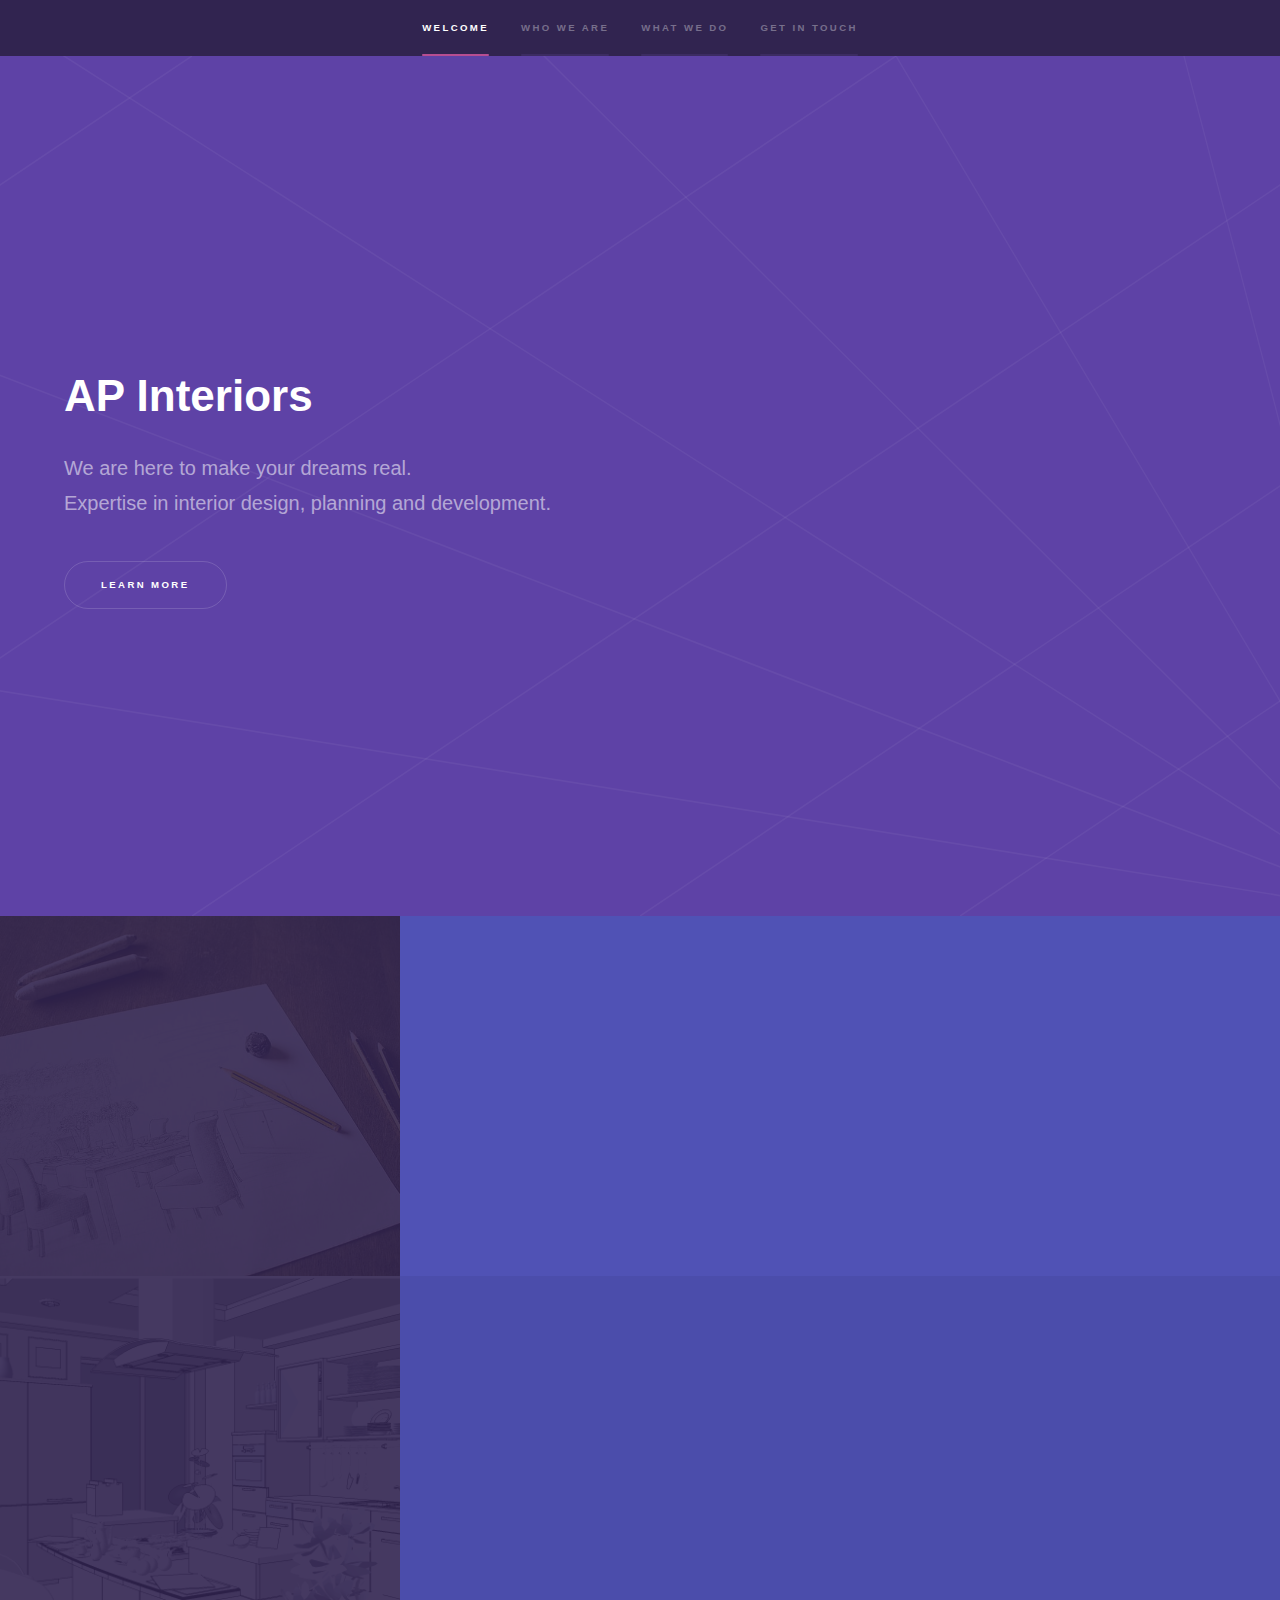
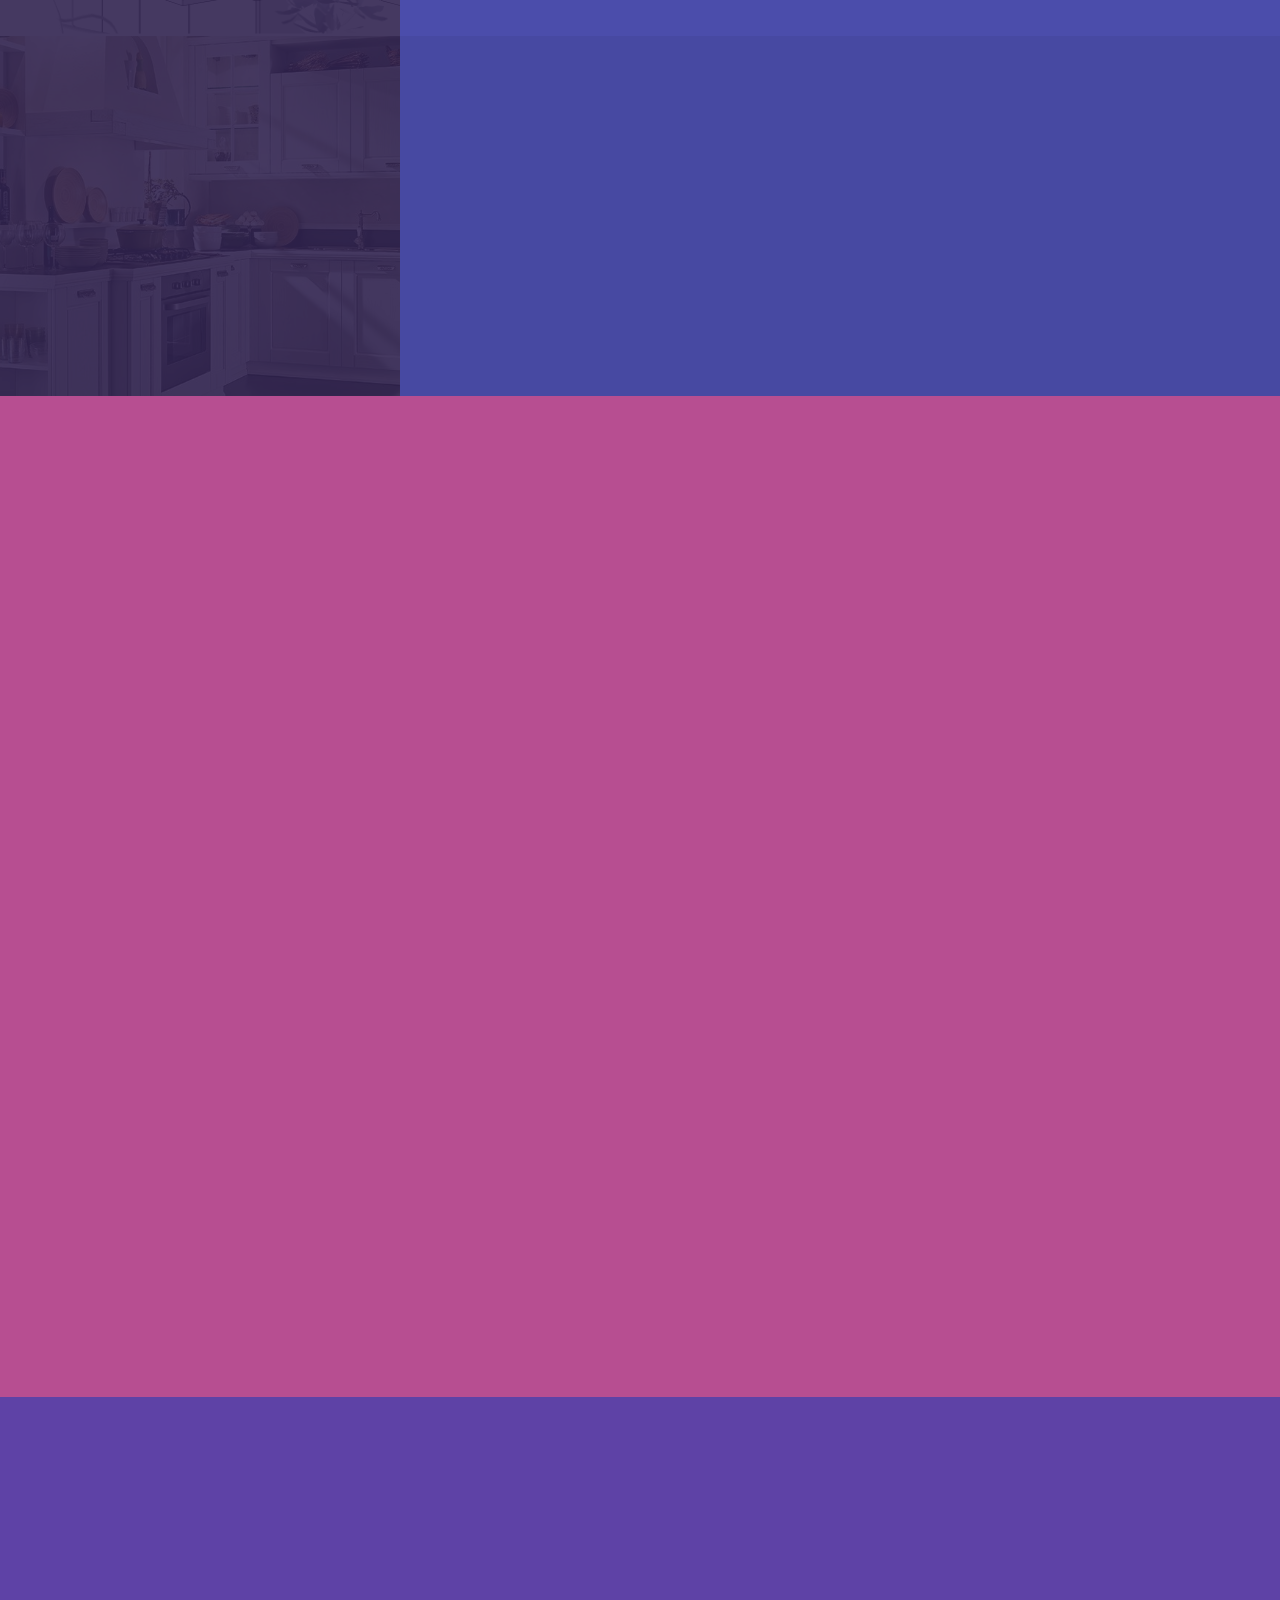
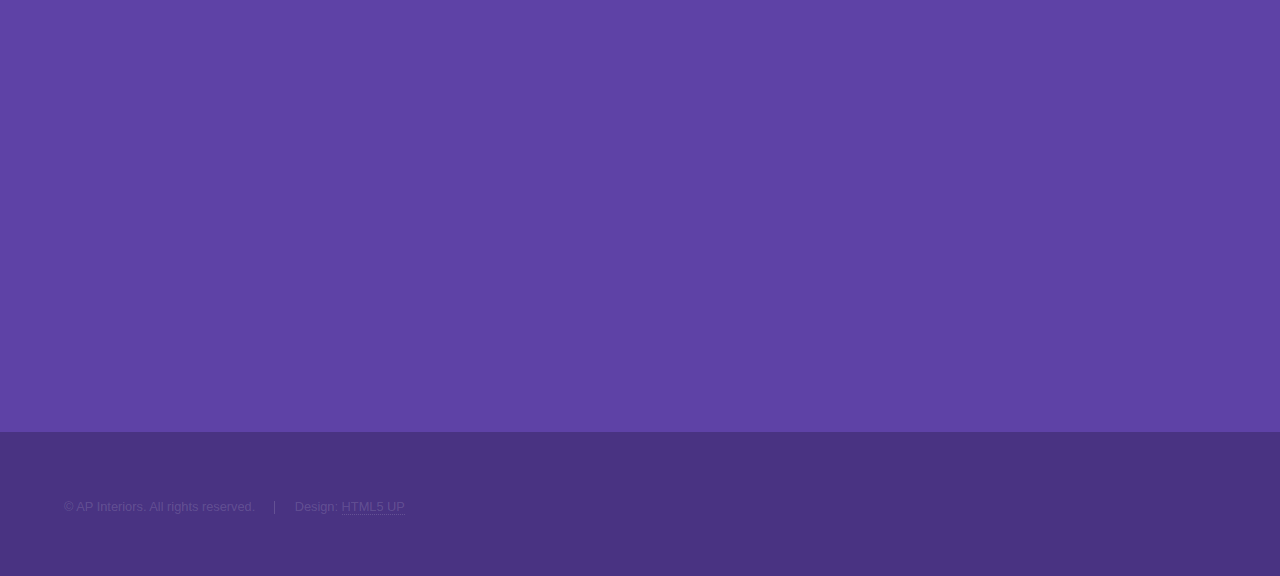
==== index.html @ 21255b8d "Add files via upload" ====
<!DOCTYPE HTML>
<!--
	Hyperspace by HTML5 UP
	html5up.net | @ajlkn
	Free for personal and commercial use under the CCA 3.0 license (html5up.net/license)
-->
<html>
	<head>
		<title>AP Interiors</title>
		<meta charset="utf-8" />
		<meta name="viewport" content="width=device-width, initial-scale=1, user-scalable=no" />
		<link rel="stylesheet" href="assets/css/main.css" />
		<noscript><link rel="stylesheet" href="assets/css/noscript.css" /></noscript>
	</head>
	<body class="is-preload">

		<!-- Sidebar -->
			<section id="sidebar">
				<div class="inner">
					<nav>
						<ul>
							<li><a href="#intro">Welcome</a></li>
							<li><a href="#one">Who we are</a></li>
							<li><a href="#two">What we do</a></li>
							<li><a href="#three">Get in touch</a></li>
						</ul>
					</nav>
				</div>
			</section>

		<!-- Wrapper -->
			<div id="wrapper">

				<!-- Intro -->
					<section id="intro" class="wrapper style1 fullscreen fade-up">
						<div class="inner">
							<h1>AP Interiors</h1>
							<p>We are here to make your dreams real.<br />
							Expertise in interior design, planning and development.</p>
							<ul class="actions">
								<li><a href="#one" class="button scrolly">Learn more</a></li>
							</ul>
						</div>
					</section>

				<!-- One -->
					<section id="one" class="wrapper style2 spotlights">
						<section>
							<a href="#" class="image"><img src="images/drawing01.jpg" alt="" data-position="center center" /></a>
							<div class="content">
								<div class="inner">
									<h2>It all starts with your imagination</h2>
									<p>We are here to make it as reality.</p>
									<ul class="actions">
										<li><a href="generic.html" class="button">Learn more</a></li>
									</ul>
								</div>
							</div>
						</section>
						<section>
							<a href="#" class="image"><img src="images/plan01.png" alt="" data-position="top center" /></a>
							<div class="content">
								<div class="inner">
									<h2>Planning</h2>
									<p>We will give wings to your imaginaiton with our expertise in devloping CAD design and 3D design diagrams.</p>
									<ul class="actions">
										<li><a href="planning.html" class="button">Learn more</a></li>
									</ul>
								</div>
							</div>
						</section>
						<section>
							<a href="#" class="image"><img src="images/finalProduct01.jpg" alt="" data-position="25% 25%" /></a>
							<div class="content">
								<div class="inner">
									<h2>Development</h2>
									<p>With all our experience and expertise will make a dream into reality.</p>
									<ul class="actions">
										<li><a href="development.html" class="button">Learn more</a></li>
									</ul>
								</div>
							</div>
						</section>
					</section>

				<!-- Two -->
					<section id="two" class="wrapper style3 fade-up">
						<div class="inner">
							<h2>What we do</h2>
							<p>We have experice in design, planning and execution of any interior design work.</p>
							<div class="features">
								<section>
									<span class="icon solid major fa-drafting-compass"></span>
									<h3>Interior design</h3>
									<p>The essence of interior design will always be about people and how they live. It is about the realities of what makes for an attractive, civilized, meaningful environment. This is not an easy job.</p>
								</section>
								<section>
									<span class="icon solid major fa-ruler-combined"></span>
									<h3>Planning</h3>
									<p>The future is already here – it's just not evenly distributed.</p>
								</section>
								<section>
									<span class="icon solid major fa-pencil-alt"></span>
									<h3>Design</h3>
									<p>Everything is designed. Few things are designed well.</p>
								</section>
								<section>
									<span class="icon solid major fa-toolbox"></span>
									<h3>Construction</h3>
									<p>We shape our buildings; thereafter, they shape us.</p>
								</section>
								<section>
									<span class="icon solid major fa-clipboard-list"></span>
									<h3>Completion</h3>
									<p>We will be with you untill the completion of all works as per your satisfactions.</p>
								</section>
								<section>
									<span class="icon solid major fa-envelope-open-text"></span>
									<h3>Post construction support</h3>
									<p>We will be always reachable even after completion of all the work.</p>
									<p></p>It's not a single day job.</p>
								</section>
							</div>
							<ul class="actions">
								<li><a href="generic.html" class="button">Learn more</a></li>
							</ul>
						</div>
					</section>

				<!-- Three -->
					<section id="three" class="wrapper style1 fade-up">
						<div class="inner">
							<h2>Get in touch</h2>
							<p>We are reachable on call or email. We are just few clicks away.</p>
							<div class="split style1">
								<section>
									<form method="post" action="#">
										<div class="fields">
											<div class="field half">
												<label for="name">Name</label>
												<input type="text" name="name" id="name" />
											</div>
											<div class="field half">
												<label for="email">Email</label>
												<input type="text" name="email" id="email" />
											</div>
											<div class="field">
												<label for="message">Message</label>
												<textarea name="message" id="message" rows="5"></textarea>
											</div>
										</div>
										<ul class="actions">
											<li><a href="" class="button submit">Send Message</a></li>
										</ul>
									</form>
								</section>
								<section>
									<ul class="contact">
										<li>
											<h3>Arjun Prakash</h3>
											<span>Interior designer<br />
											Bangalore, IN 560085<br />
											India</span>
										</li>
										<li>
											<h3>Email</h3>
											<a href="#">arjunpnmg@gmail.com</a>
										</li>
										<li>
											<h3>Phone</h3>
											<span>(+91) 0000-000000</span>
										</li>
										<li>
											<h3>Social</h3>
											<ul class="icons">
												<li><a href="#" class="icon brands fa-twitter"><span class="label">Twitter</span></a></li>
												<li><a href="#" class="icon brands fa-facebook-f"><span class="label">Facebook</span></a></li>
												<li><a href="#" class="icon brands fa-github"><span class="label">GitHub</span></a></li>
												<li><a href="#" class="icon brands fa-instagram"><span class="label">Instagram</span></a></li>
												<li><a href="#" class="icon brands fa-linkedin-in"><span class="label">LinkedIn</span></a></li>
											</ul>
										</li>
									</ul>
								</section>
							</div>
						</div>
					</section>

			</div>

		<!-- Footer -->
			<footer id="footer" class="wrapper style1-alt">
				<div class="inner">
					<ul class="menu">
						<li>&copy; AP Interiors. All rights reserved.</li><li>Design: <a href="http://html5up.net">HTML5 UP</a></li>
					</ul>
				</div>
			</footer>

		<!-- Scripts -->
			<script src="assets/js/jquery.min.js"></script>
			<script src="assets/js/jquery.scrollex.min.js"></script>
			<script src="assets/js/jquery.scrolly.min.js"></script>
			<script src="assets/js/browser.min.js"></script>
			<script src="assets/js/breakpoints.min.js"></script>
			<script src="assets/js/util.js"></script>
			<script src="assets/js/main.js"></script>

	</body>
</html>
---- assets/css/main.css ----
@import url(fontawesome-all.min.css);

/*
	Hyperspace by HTML5 UP
	html5up.net | @ajlkn
	Free for personal and commercial use under the CCA 3.0 license (html5up.net/license)
*/

html, body, div, span, applet, object,
iframe, h1, h2, h3, h4, h5, h6, p, blockquote,
pre, a, abbr, acronym, address, big, cite,
code, del, dfn, em, img, ins, kbd, q, s, samp,
small, strike, strong, sub, sup, tt, var, b,
u, i, center, dl, dt, dd, ol, ul, li, fieldset,
form, label, legend, table, caption, tbody,
tfoot, thead, tr, th, td, article, aside,
canvas, details, embed, figure, figcaption,
footer, header, hgroup, menu, nav, output, ruby,
section, summary, time, mark, audio, video {
	margin: 0;
	padding: 0;
	border: 0;
	font-size: 100%;
	font: inherit;
	vertical-align: baseline;}

article, aside, details, figcaption, figure,
footer, header, hgroup, menu, nav, section {
	display: block;}

body {
	line-height: 1;
}

ol, ul {
	list-style: none;
}

blockquote, q {
	quotes: none;
}

	blockquote:before, blockquote:after, q:before, q:after {
		content: '';
		content: none;
	}

table {
	border-collapse: collapse;
	border-spacing: 0;
}

body {
	-webkit-text-size-adjust: none;
}

mark {
	background-color: transparent;
	color: inherit;
}

input::-moz-focus-inner {
	border: 0;
	padding: 0;
}

input, select, textarea {
	-moz-appearance: none;
	-webkit-appearance: none;
	-ms-appearance: none;
	appearance: none;
}

/* Basic */

	@-ms-viewport {
		width: device-width;
	}

	body {
		-ms-overflow-style: scrollbar;
	}

	@media screen and (max-width: 480px) {

		html, body {
			min-width: 320px;
		}

	}

	html {
		box-sizing: border-box;
	}

	*, *:before, *:after {
		box-sizing: inherit;
	}

	body {
		background: #312450;
	}

		body.is-preload *, body.is-preload *:before, body.is-preload *:after {
			-moz-animation: none !important;
			-webkit-animation: none !important;
			-ms-animation: none !important;
			animation: none !important;
			-moz-transition: none !important;
			-webkit-transition: none !important;
			-ms-transition: none !important;
			transition: none !important;
		}

/* Type */

	body, input, select, textarea {
		color: rgba(255, 255, 255, 0.55);
		font-family: Arial, Helvetica, sans-serif;
		font-size: 16.5pt;
		font-weight: normal;
		line-height: 1.75;
	}

		@media screen and (max-width: 1680px) {

			body, input, select, textarea {
				font-size: 13pt;
			}

		}

		@media screen and (max-width: 1280px) {

			body, input, select, textarea {
				font-size: 12pt;
			}

		}

		@media screen and (max-width: 360px) {

			body, input, select, textarea {
				font-size: 11pt;
			}

		}

	a {
		-moz-transition: color 0.2s ease, border-bottom-color 0.2s ease;
		-webkit-transition: color 0.2s ease, border-bottom-color 0.2s ease;
		-ms-transition: color 0.2s ease, border-bottom-color 0.2s ease;
		transition: color 0.2s ease, border-bottom-color 0.2s ease;
		border-bottom: dotted 1px rgba(255, 255, 255, 0.35);
		color: inherit;
		text-decoration: none;
	}

		a:hover {
			border-bottom-color: transparent;
			color: #ffffff;
		}

	strong, b {
		color: #ffffff;
		font-weight: bold;
	}

	em, i {
		font-style: italic;
	}

	p {
		margin: 0 0 2em 0;
	}

	h1, h2, h3, h4, h5, h6 {
		color: #ffffff;
		font-weight: bold;
		line-height: 1.5;
		margin: 0 0 0.5em 0;
	}

		h1 a, h2 a, h3 a, h4 a, h5 a, h6 a {
			color: inherit;
			text-decoration: none;
		}

	h1 {
		font-size: 2.75em;
	}

		h1.major {
			margin: 0 0 1.3em 0;
			position: relative;
			padding-bottom: 0.35em;
		}

			h1.major:after {
				background-image: -moz-linear-gradient(to right, #5e42a6, #b74e91);
				background-image: -webkit-linear-gradient(to right, #5e42a6, #b74e91);
				background-image: -ms-linear-gradient(to right, #5e42a6, #b74e91);
				background-image: linear-gradient(to right, #5e42a6, #b74e91);
				-moz-transition: max-width 0.2s ease;
				-webkit-transition: max-width 0.2s ease;
				-ms-transition: max-width 0.2s ease;
				transition: max-width 0.2s ease;
				border-radius: 0.2em;
				bottom: 0;
				content: '';
				height: 0.05em;
				position: absolute;
				right: 0;
				width: 100%;
			}

	h2 {
		font-size: 1.75em;
	}

	h3 {
		font-size: 1.1em;
	}

	h4 {
		font-size: 1em;
	}

	h5 {
		font-size: 0.8em;
	}

	h6 {
		font-size: 0.6em;
	}

	@media screen and (max-width: 736px) {

		h1 {
			font-size: 2em;
		}

		h2 {
			font-size: 1.25em;
		}

		h3 {
			font-size: 1em;
		}

		h4 {
			font-size: 0.8em;
		}

		h5 {
			font-size: 0.6em;
		}

		h6 {
			font-size: 0.6em;
		}

	}

	sub {
		font-size: 0.8em;
		position: relative;
		top: 0.5em;
	}

	sup {
		font-size: 0.8em;
		position: relative;
		top: -0.5em;
	}

	blockquote {
		border-left: solid 4px rgba(255, 255, 255, 0.15);
		font-style: italic;
		margin: 0 0 2em 0;
		padding: 0.5em 0 0.5em 2em;
	}

	code {
		background: rgba(255, 255, 255, 0.05);
		border-radius: 0.25em;
		border: solid 1px rgba(255, 255, 255, 0.15);
		font-family: "Courier New", monospace;
		font-size: 0.9em;
		margin: 0 0.25em;
		padding: 0.25em 0.65em;
	}

	pre {
		-webkit-overflow-scrolling: touch;
		font-family: "Courier New", monospace;
		font-size: 0.9em;
		margin: 0 0 2em 0;
	}

		pre code {
			display: block;
			line-height: 1.75em;
			padding: 1em 1.5em;
			overflow-x: auto;
		}

	hr {
		border: 0;
		border-bottom: solid 1px rgba(255, 255, 255, 0.15);
		margin: 2em 0;
	}

		hr.major {
			margin: 3em 0;
		}

	.align-left {
		text-align: left;
	}

	.align-center {
		text-align: center;
	}

	.align-right {
		text-align: right;
	}

/* Row */

	.row {
		display: flex;
		flex-wrap: wrap;
		box-sizing: border-box;
		align-items: stretch;
	}

		.row > * {
			box-sizing: border-box;
		}

		.row.gtr-uniform > * > :last-child {
			margin-bottom: 0;
		}

		.row.aln-left {
			justify-content: flex-start;
		}

		.row.aln-center {
			justify-content: center;
		}

		.row.aln-right {
			justify-content: flex-end;
		}

		.row.aln-top {
			align-items: flex-start;
		}

		.row.aln-middle {
			align-items: center;
		}

		.row.aln-bottom {
			align-items: flex-end;
		}

		.row > .imp {
			order: -1;
		}

		.row > .col-1 {
			width: 8.33333%;
		}

		.row > .off-1 {
			margin-left: 8.33333%;
		}

		.row > .col-2 {
			width: 16.66667%;
		}

		.row > .off-2 {
			margin-left: 16.66667%;
		}

		.row > .col-3 {
			width: 25%;
		}

		.row > .off-3 {
			margin-left: 25%;
		}

		.row > .col-4 {
			width: 33.33333%;
		}

		.row > .off-4 {
			margin-left: 33.33333%;
		}

		.row > .col-5 {
			width: 41.66667%;
		}

		.row > .off-5 {
			margin-left: 41.66667%;
		}

		.row > .col-6 {
			width: 50%;
		}

		.row > .off-6 {
			margin-left: 50%;
		}

		.row > .col-7 {
			width: 58.33333%;
		}

		.row > .off-7 {
			margin-left: 58.33333%;
		}

		.row > .col-8 {
			width: 66.66667%;
		}

		.row > .off-8 {
			margin-left: 66.66667%;
		}

		.row > .col-9 {
			width: 75%;
		}

		.row > .off-9 {
			margin-left: 75%;
		}

		.row > .col-10 {
			width: 83.33333%;
		}

		.row > .off-10 {
			margin-left: 83.33333%;
		}

		.row > .col-11 {
			width: 91.66667%;
		}

		.row > .off-11 {
			margin-left: 91.66667%;
		}

		.row > .col-12 {
			width: 100%;
		}

		.row > .off-12 {
			margin-left: 100%;
		}

		.row.gtr-0 {
			margin-top: 0;
			margin-left: 0em;
		}

			.row.gtr-0 > * {
				padding: 0 0 0 0em;
			}

			.row.gtr-0.gtr-uniform {
				margin-top: 0em;
			}

				.row.gtr-0.gtr-uniform > * {
					padding-top: 0em;
				}

		.row.gtr-25 {
			margin-top: 0;
			margin-left: -0.375em;
		}

			.row.gtr-25 > * {
				padding: 0 0 0 0.375em;
			}

			.row.gtr-25.gtr-uniform {
				margin-top: -0.375em;
			}

				.row.gtr-25.gtr-uniform > * {
					padding-top: 0.375em;
				}

		.row.gtr-50 {
			margin-top: 0;
			margin-left: -0.75em;
		}

			.row.gtr-50 > * {
				padding: 0 0 0 0.75em;
			}

			.row.gtr-50.gtr-uniform {
				margin-top: -0.75em;
			}

				.row.gtr-50.gtr-uniform > * {
					padding-top: 0.75em;
				}

		.row {
			margin-top: 0;
			margin-left: -1.5em;
		}

			.row > * {
				padding: 0 0 0 1.5em;
			}

			.row.gtr-uniform {
				margin-top: -1.5em;
			}

				.row.gtr-uniform > * {
					padding-top: 1.5em;
				}

		.row.gtr-150 {
			margin-top: 0;
			margin-left: -2.25em;
		}

			.row.gtr-150 > * {
				padding: 0 0 0 2.25em;
			}

			.row.gtr-150.gtr-uniform {
				margin-top: -2.25em;
			}

				.row.gtr-150.gtr-uniform > * {
					padding-top: 2.25em;
				}

		.row.gtr-200 {
			margin-top: 0;
			margin-left: -3em;
		}

			.row.gtr-200 > * {
				padding: 0 0 0 3em;
			}

			.row.gtr-200.gtr-uniform {
				margin-top: -3em;
			}

				.row.gtr-200.gtr-uniform > * {
					padding-top: 3em;
				}

		@media screen and (max-width: 1680px) {

			.row {
				display: flex;
				flex-wrap: wrap;
				box-sizing: border-box;
				align-items: stretch;
			}

				.row > * {
					box-sizing: border-box;
				}

				.row.gtr-uniform > * > :last-child {
					margin-bottom: 0;
				}

				.row.aln-left {
					justify-content: flex-start;
				}

				.row.aln-center {
					justify-content: center;
				}

				.row.aln-right {
					justify-content: flex-end;
				}

				.row.aln-top {
					align-items: flex-start;
				}

				.row.aln-middle {
					align-items: center;
				}

				.row.aln-bottom {
					align-items: flex-end;
				}

				.row > .imp-xlarge {
					order: -1;
				}

				.row > .col-1-xlarge {
					width: 8.33333%;
				}

				.row > .off-1-xlarge {
					margin-left: 8.33333%;
				}

				.row > .col-2-xlarge {
					width: 16.66667%;
				}

				.row > .off-2-xlarge {
					margin-left: 16.66667%;
				}

				.row > .col-3-xlarge {
					width: 25%;
				}

				.row > .off-3-xlarge {
					margin-left: 25%;
				}

				.row > .col-4-xlarge {
					width: 33.33333%;
				}

				.row > .off-4-xlarge {
					margin-left: 33.33333%;
				}

				.row > .col-5-xlarge {
					width: 41.66667%;
				}

				.row > .off-5-xlarge {
					margin-left: 41.66667%;
				}

				.row > .col-6-xlarge {
					width: 50%;
				}

				.row > .off-6-xlarge {
					margin-left: 50%;
				}

				.row > .col-7-xlarge {
					width: 58.33333%;
				}

				.row > .off-7-xlarge {
					margin-left: 58.33333%;
				}

				.row > .col-8-xlarge {
					width: 66.66667%;
				}

				.row > .off-8-xlarge {
					margin-left: 66.66667%;
				}

				.row > .col-9-xlarge {
					width: 75%;
				}

				.row > .off-9-xlarge {
					margin-left: 75%;
				}

				.row > .col-10-xlarge {
					width: 83.33333%;
				}

				.row > .off-10-xlarge {
					margin-left: 83.33333%;
				}

				.row > .col-11-xlarge {
					width: 91.66667%;
				}

				.row > .off-11-xlarge {
					margin-left: 91.66667%;
				}

				.row > .col-12-xlarge {
					width: 100%;
				}

				.row > .off-12-xlarge {
					margin-left: 100%;
				}

				.row.gtr-0 {
					margin-top: 0;
					margin-left: 0em;
				}

					.row.gtr-0 > * {
						padding: 0 0 0 0em;
					}

					.row.gtr-0.gtr-uniform {
						margin-top: 0em;
					}

						.row.gtr-0.gtr-uniform > * {
							padding-top: 0em;
						}

				.row.gtr-25 {
					margin-top: 0;
					margin-left: -0.375em;
				}

					.row.gtr-25 > * {
						padding: 0 0 0 0.375em;
					}

					.row.gtr-25.gtr-uniform {
						margin-top: -0.375em;
					}

						.row.gtr-25.gtr-uniform > * {
							padding-top: 0.375em;
						}

				.row.gtr-50 {
					margin-top: 0;
					margin-left: -0.75em;
				}

					.row.gtr-50 > * {
						padding: 0 0 0 0.75em;
					}

					.row.gtr-50.gtr-uniform {
						margin-top: -0.75em;
					}

						.row.gtr-50.gtr-uniform > * {
							padding-top: 0.75em;
						}

				.row {
					margin-top: 0;
					margin-left: -1.5em;
				}

					.row > * {
						padding: 0 0 0 1.5em;
					}

					.row.gtr-uniform {
						margin-top: -1.5em;
					}

						.row.gtr-uniform > * {
							padding-top: 1.5em;
						}

				.row.gtr-150 {
					margin-top: 0;
					margin-left: -2.25em;
				}

					.row.gtr-150 > * {
						padding: 0 0 0 2.25em;
					}

					.row.gtr-150.gtr-uniform {
						margin-top: -2.25em;
					}

						.row.gtr-150.gtr-uniform > * {
							padding-top: 2.25em;
						}

				.row.gtr-200 {
					margin-top: 0;
					margin-left: -3em;
				}

					.row.gtr-200 > * {
						padding: 0 0 0 3em;
					}

					.row.gtr-200.gtr-uniform {
						margin-top: -3em;
					}

						.row.gtr-200.gtr-uniform > * {
							padding-top: 3em;
						}

		}

		@media screen and (max-width: 1280px) {

			.row {
				display: flex;
				flex-wrap: wrap;
				box-sizing: border-box;
				align-items: stretch;
			}

				.row > * {
					box-sizing: border-box;
				}

				.row.gtr-uniform > * > :last-child {
					margin-bottom: 0;
				}

				.row.aln-left {
					justify-content: flex-start;
				}

				.row.aln-center {
					justify-content: center;
				}

				.row.aln-right {
					justify-content: flex-end;
				}

				.row.aln-top {
					align-items: flex-start;
				}

				.row.aln-middle {
					align-items: center;
				}

				.row.aln-bottom {
					align-items: flex-end;
				}

				.row > .imp-large {
					order: -1;
				}

				.row > .col-1-large {
					width: 8.33333%;
				}

				.row > .off-1-large {
					margin-left: 8.33333%;
				}

				.row > .col-2-large {
					width: 16.66667%;
				}

				.row > .off-2-large {
					margin-left: 16.66667%;
				}

				.row > .col-3-large {
					width: 25%;
				}

				.row > .off-3-large {
					margin-left: 25%;
				}

				.row > .col-4-large {
					width: 33.33333%;
				}

				.row > .off-4-large {
					margin-left: 33.33333%;
				}

				.row > .col-5-large {
					width: 41.66667%;
				}

				.row > .off-5-large {
					margin-left: 41.66667%;
				}

				.row > .col-6-large {
					width: 50%;
				}

				.row > .off-6-large {
					margin-left: 50%;
				}

				.row > .col-7-large {
					width: 58.33333%;
				}

				.row > .off-7-large {
					margin-left: 58.33333%;
				}

				.row > .col-8-large {
					width: 66.66667%;
				}

				.row > .off-8-large {
					margin-left: 66.66667%;
				}

				.row > .col-9-large {
					width: 75%;
				}

				.row > .off-9-large {
					margin-left: 75%;
				}

				.row > .col-10-large {
					width: 83.33333%;
				}

				.row > .off-10-large {
					margin-left: 83.33333%;
				}

				.row > .col-11-large {
					width: 91.66667%;
				}

				.row > .off-11-large {
					margin-left: 91.66667%;
				}

				.row > .col-12-large {
					width: 100%;
				}

				.row > .off-12-large {
					margin-left: 100%;
				}

				.row.gtr-0 {
					margin-top: 0;
					margin-left: 0em;
				}

					.row.gtr-0 > * {
						padding: 0 0 0 0em;
					}

					.row.gtr-0.gtr-uniform {
						margin-top: 0em;
					}

						.row.gtr-0.gtr-uniform > * {
							padding-top: 0em;
						}

				.row.gtr-25 {
					margin-top: 0;
					margin-left: -0.375em;
				}

					.row.gtr-25 > * {
						padding: 0 0 0 0.375em;
					}

					.row.gtr-25.gtr-uniform {
						margin-top: -0.375em;
					}

						.row.gtr-25.gtr-uniform > * {
							padding-top: 0.375em;
						}

				.row.gtr-50 {
					margin-top: 0;
					margin-left: -0.75em;
				}

					.row.gtr-50 > * {
						padding: 0 0 0 0.75em;
					}

					.row.gtr-50.gtr-uniform {
						margin-top: -0.75em;
					}

						.row.gtr-50.gtr-uniform > * {
							padding-top: 0.75em;
						}

				.row {
					margin-top: 0;
					margin-left: -1.5em;
				}

					.row > * {
						padding: 0 0 0 1.5em;
					}

					.row.gtr-uniform {
						margin-top: -1.5em;
					}

						.row.gtr-uniform > * {
							padding-top: 1.5em;
						}

				.row.gtr-150 {
					margin-top: 0;
					margin-left: -2.25em;
				}

					.row.gtr-150 > * {
						padding: 0 0 0 2.25em;
					}

					.row.gtr-150.gtr-uniform {
						margin-top: -2.25em;
					}

						.row.gtr-150.gtr-uniform > * {
							padding-top: 2.25em;
						}

				.row.gtr-200 {
					margin-top: 0;
					margin-left: -3em;
				}

					.row.gtr-200 > * {
						padding: 0 0 0 3em;
					}

					.row.gtr-200.gtr-uniform {
						margin-top: -3em;
					}

						.row.gtr-200.gtr-uniform > * {
							padding-top: 3em;
						}

		}

		@media screen and (max-width: 980px) {

			.row {
				display: flex;
				flex-wrap: wrap;
				box-sizing: border-box;
				align-items: stretch;
			}

				.row > * {
					box-sizing: border-box;
				}

				.row.gtr-uniform > * > :last-child {
					margin-bottom: 0;
				}

				.row.aln-left {
					justify-content: flex-start;
				}

				.row.aln-center {
					justify-content: center;
				}

				.row.aln-right {
					justify-content: flex-end;
				}

				.row.aln-top {
					align-items: flex-start;
				}

				.row.aln-middle {
					align-items: center;
				}

				.row.aln-bottom {
					align-items: flex-end;
				}

				.row > .imp-medium {
					order: -1;
				}

				.row > .col-1-medium {
					width: 8.33333%;
				}

				.row > .off-1-medium {
					margin-left: 8.33333%;
				}

				.row > .col-2-medium {
					width: 16.66667%;
				}

				.row > .off-2-medium {
					margin-left: 16.66667%;
				}

				.row > .col-3-medium {
					width: 25%;
				}

				.row > .off-3-medium {
					margin-left: 25%;
				}

				.row > .col-4-medium {
					width: 33.33333%;
				}

				.row > .off-4-medium {
					margin-left: 33.33333%;
				}

				.row > .col-5-medium {
					width: 41.66667%;
				}

				.row > .off-5-medium {
					margin-left: 41.66667%;
				}

				.row > .col-6-medium {
					width: 50%;
				}

				.row > .off-6-medium {
					margin-left: 50%;
				}

				.row > .col-7-medium {
					width: 58.33333%;
				}

				.row > .off-7-medium {
					margin-left: 58.33333%;
				}

				.row > .col-8-medium {
					width: 66.66667%;
				}

				.row > .off-8-medium {
					margin-left: 66.66667%;
				}

				.row > .col-9-medium {
					width: 75%;
				}

				.row > .off-9-medium {
					margin-left: 75%;
				}

				.row > .col-10-medium {
					width: 83.33333%;
				}

				.row > .off-10-medium {
					margin-left: 83.33333%;
				}

				.row > .col-11-medium {
					width: 91.66667%;
				}

				.row > .off-11-medium {
					margin-left: 91.66667%;
				}

				.row > .col-12-medium {
					width: 100%;
				}

				.row > .off-12-medium {
					margin-left: 100%;
				}

				.row.gtr-0 {
					margin-top: 0;
					margin-left: 0em;
				}

					.row.gtr-0 > * {
						padding: 0 0 0 0em;
					}

					.row.gtr-0.gtr-uniform {
						margin-top: 0em;
					}

						.row.gtr-0.gtr-uniform > * {
							padding-top: 0em;
						}

				.row.gtr-25 {
					margin-top: 0;
					margin-left: -0.375em;
				}

					.row.gtr-25 > * {
						padding: 0 0 0 0.375em;
					}

					.row.gtr-25.gtr-uniform {
						margin-top: -0.375em;
					}

						.row.gtr-25.gtr-uniform > * {
							padding-top: 0.375em;
						}

				.row.gtr-50 {
					margin-top: 0;
					margin-left: -0.75em;
				}

					.row.gtr-50 > * {
						padding: 0 0 0 0.75em;
					}

					.row.gtr-50.gtr-uniform {
						margin-top: -0.75em;
					}

						.row.gtr-50.gtr-uniform > * {
							padding-top: 0.75em;
						}

				.row {
					margin-top: 0;
					margin-left: -1.5em;
				}

					.row > * {
						padding: 0 0 0 1.5em;
					}

					.row.gtr-uniform {
						margin-top: -1.5em;
					}

						.row.gtr-uniform > * {
							padding-top: 1.5em;
						}

				.row.gtr-150 {
					margin-top: 0;
					margin-left: -2.25em;
				}

					.row.gtr-150 > * {
						padding: 0 0 0 2.25em;
					}

					.row.gtr-150.gtr-uniform {
						margin-top: -2.25em;
					}

						.row.gtr-150.gtr-uniform > * {
							padding-top: 2.25em;
						}

				.row.gtr-200 {
					margin-top: 0;
					margin-left: -3em;
				}

					.row.gtr-200 > * {
						padding: 0 0 0 3em;
					}

					.row.gtr-200.gtr-uniform {
						margin-top: -3em;
					}

						.row.gtr-200.gtr-uniform > * {
							padding-top: 3em;
						}

		}

		@media screen and (max-width: 736px) {

			.row {
				display: flex;
				flex-wrap: wrap;
				box-sizing: border-box;
				align-items: stretch;
			}

				.row > * {
					box-sizing: border-box;
				}

				.row.gtr-uniform > * > :last-child {
					margin-bottom: 0;
				}

				.row.aln-left {
					justify-content: flex-start;
				}

				.row.aln-center {
					justify-content: center;
				}

				.row.aln-right {
					justify-content: flex-end;
				}

				.row.aln-top {
					align-items: flex-start;
				}

				.row.aln-middle {
					align-items: center;
				}

				.row.aln-bottom {
					align-items: flex-end;
				}

				.row > .imp-small {
					order: -1;
				}

				.row > .col-1-small {
					width: 8.33333%;
				}

				.row > .off-1-small {
					margin-left: 8.33333%;
				}

				.row > .col-2-small {
					width: 16.66667%;
				}

				.row > .off-2-small {
					margin-left: 16.66667%;
				}

				.row > .col-3-small {
					width: 25%;
				}

				.row > .off-3-small {
					margin-left: 25%;
				}

				.row > .col-4-small {
					width: 33.33333%;
				}

				.row > .off-4-small {
					margin-left: 33.33333%;
				}

				.row > .col-5-small {
					width: 41.66667%;
				}

				.row > .off-5-small {
					margin-left: 41.66667%;
				}

				.row > .col-6-small {
					width: 50%;
				}

				.row > .off-6-small {
					margin-left: 50%;
				}

				.row > .col-7-small {
					width: 58.33333%;
				}

				.row > .off-7-small {
					margin-left: 58.33333%;
				}

				.row > .col-8-small {
					width: 66.66667%;
				}

				.row > .off-8-small {
					margin-left: 66.66667%;
				}

				.row > .col-9-small {
					width: 75%;
				}

				.row > .off-9-small {
					margin-left: 75%;
				}

				.row > .col-10-small {
					width: 83.33333%;
				}

				.row > .off-10-small {
					margin-left: 83.33333%;
				}

				.row > .col-11-small {
					width: 91.66667%;
				}

				.row > .off-11-small {
					margin-left: 91.66667%;
				}

				.row > .col-12-small {
					width: 100%;
				}

				.row > .off-12-small {
					margin-left: 100%;
				}

				.row.gtr-0 {
					margin-top: 0;
					margin-left: 0em;
				}

					.row.gtr-0 > * {
						padding: 0 0 0 0em;
					}

					.row.gtr-0.gtr-uniform {
						margin-top: 0em;
					}

						.row.gtr-0.gtr-uniform > * {
							padding-top: 0em;
						}

				.row.gtr-25 {
					margin-top: 0;
					margin-left: -0.375em;
				}

					.row.gtr-25 > * {
						padding: 0 0 0 0.375em;
					}

					.row.gtr-25.gtr-uniform {
						margin-top: -0.375em;
					}

						.row.gtr-25.gtr-uniform > * {
							padding-top: 0.375em;
						}

				.row.gtr-50 {
					margin-top: 0;
					margin-left: -0.75em;
				}

					.row.gtr-50 > * {
						padding: 0 0 0 0.75em;
					}

					.row.gtr-50.gtr-uniform {
						margin-top: -0.75em;
					}

						.row.gtr-50.gtr-uniform > * {
							padding-top: 0.75em;
						}

				.row {
					margin-top: 0;
					margin-left: -1.5em;
				}

					.row > * {
						padding: 0 0 0 1.5em;
					}

					.row.gtr-uniform {
						margin-top: -1.5em;
					}

						.row.gtr-uniform > * {
							padding-top: 1.5em;
						}

				.row.gtr-150 {
					margin-top: 0;
					margin-left: -2.25em;
				}

					.row.gtr-150 > * {
						padding: 0 0 0 2.25em;
					}

					.row.gtr-150.gtr-uniform {
						margin-top: -2.25em;
					}

						.row.gtr-150.gtr-uniform > * {
							padding-top: 2.25em;
						}

				.row.gtr-200 {
					margin-top: 0;
					margin-left: -3em;
				}

					.row.gtr-200 > * {
						padding: 0 0 0 3em;
					}

					.row.gtr-200.gtr-uniform {
						margin-top: -3em;
					}

						.row.gtr-200.gtr-uniform > * {
							padding-top: 3em;
						}

		}

		@media screen and (max-width: 480px) {

			.row {
				display: flex;
				flex-wrap: wrap;
				box-sizing: border-box;
				align-items: stretch;
			}

				.row > * {
					box-sizing: border-box;
				}

				.row.gtr-uniform > * > :last-child {
					margin-bottom: 0;
				}

				.row.aln-left {
					justify-content: flex-start;
				}

				.row.aln-center {
					justify-content: center;
				}

				.row.aln-right {
					justify-content: flex-end;
				}

				.row.aln-top {
					align-items: flex-start;
				}

				.row.aln-middle {
					align-items: center;
				}

				.row.aln-bottom {
					align-items: flex-end;
				}

				.row > .imp-xsmall {
					order: -1;
				}

				.row > .col-1-xsmall {
					width: 8.33333%;
				}

				.row > .off-1-xsmall {
					margin-left: 8.33333%;
				}

				.row > .col-2-xsmall {
					width: 16.66667%;
				}

				.row > .off-2-xsmall {
					margin-left: 16.66667%;
				}

				.row > .col-3-xsmall {
					width: 25%;
				}

				.row > .off-3-xsmall {
					margin-left: 25%;
				}

				.row > .col-4-xsmall {
					width: 33.33333%;
				}

				.row > .off-4-xsmall {
					margin-left: 33.33333%;
				}

				.row > .col-5-xsmall {
					width: 41.66667%;
				}

				.row > .off-5-xsmall {
					margin-left: 41.66667%;
				}

				.row > .col-6-xsmall {
					width: 50%;
				}

				.row > .off-6-xsmall {
					margin-left: 50%;
				}

				.row > .col-7-xsmall {
					width: 58.33333%;
				}

				.row > .off-7-xsmall {
					margin-left: 58.33333%;
				}

				.row > .col-8-xsmall {
					width: 66.66667%;
				}

				.row > .off-8-xsmall {
					margin-left: 66.66667%;
				}

				.row > .col-9-xsmall {
					width: 75%;
				}

				.row > .off-9-xsmall {
					margin-left: 75%;
				}

				.row > .col-10-xsmall {
					width: 83.33333%;
				}

				.row > .off-10-xsmall {
					margin-left: 83.33333%;
				}

				.row > .col-11-xsmall {
					width: 91.66667%;
				}

				.row > .off-11-xsmall {
					margin-left: 91.66667%;
				}

				.row > .col-12-xsmall {
					width: 100%;
				}

				.row > .off-12-xsmall {
					margin-left: 100%;
				}

				.row.gtr-0 {
					margin-top: 0;
					margin-left: 0em;
				}

					.row.gtr-0 > * {
						padding: 0 0 0 0em;
					}

					.row.gtr-0.gtr-uniform {
						margin-top: 0em;
					}

						.row.gtr-0.gtr-uniform > * {
							padding-top: 0em;
						}

				.row.gtr-25 {
					margin-top: 0;
					margin-left: -0.375em;
				}

					.row.gtr-25 > * {
						padding: 0 0 0 0.375em;
					}

					.row.gtr-25.gtr-uniform {
						margin-top: -0.375em;
					}

						.row.gtr-25.gtr-uniform > * {
							padding-top: 0.375em;
						}

				.row.gtr-50 {
					margin-top: 0;
					margin-left: -0.75em;
				}

					.row.gtr-50 > * {
						padding: 0 0 0 0.75em;
					}

					.row.gtr-50.gtr-uniform {
						margin-top: -0.75em;
					}

						.row.gtr-50.gtr-uniform > * {
							padding-top: 0.75em;
						}

				.row {
					margin-top: 0;
					margin-left: -1.5em;
				}

					.row > * {
						padding: 0 0 0 1.5em;
					}

					.row.gtr-uniform {
						margin-top: -1.5em;
					}

						.row.gtr-uniform > * {
							padding-top: 1.5em;
						}

				.row.gtr-150 {
					margin-top: 0;
					margin-left: -2.25em;
				}

					.row.gtr-150 > * {
						padding: 0 0 0 2.25em;
					}

					.row.gtr-150.gtr-uniform {
						margin-top: -2.25em;
					}

						.row.gtr-150.gtr-uniform > * {
							padding-top: 2.25em;
						}

				.row.gtr-200 {
					margin-top: 0;
					margin-left: -3em;
				}

					.row.gtr-200 > * {
						padding: 0 0 0 3em;
					}

					.row.gtr-200.gtr-uniform {
						margin-top: -3em;
					}

						.row.gtr-200.gtr-uniform > * {
							padding-top: 3em;
						}

		}

/* Box */

	.box {
		border-radius: 0.25em;
		border: solid 1px rgba(255, 255, 255, 0.15);
		margin-bottom: 2em;
		padding: 1.5em;
	}

		.box > :last-child,
		.box > :last-child > :last-child,
		.box > :last-child > :last-child > :last-child {
			margin-bottom: 0;
		}

		.box.alt {
			border: 0;
			border-radius: 0;
			padding: 0;
		}

/* Button */

	input[type="submit"],
	input[type="reset"],
	input[type="button"],
	button,
	.button {
		-moz-appearance: none;
		-webkit-appearance: none;
		-ms-appearance: none;
		appearance: none;
		-moz-transition: border-color 0.2s ease;
		-webkit-transition: border-color 0.2s ease;
		-ms-transition: border-color 0.2s ease;
		transition: border-color 0.2s ease;
		background-color: transparent;
		border: solid 1px !important;
		border-color: rgba(255, 255, 255, 0.15) !important;
		border-radius: 3em;
		color: #ffffff !important;
		cursor: pointer;
		display: inline-block;
		font-size: 0.6em;
		font-weight: bold;
		height: calc(4.75em + 2px);
		letter-spacing: 0.25em;
		line-height: 4.75em;
		outline: 0;
		padding: 0 3.75em;
		position: relative;
		text-align: center;
		text-decoration: none;
		text-transform: uppercase;
		white-space: nowrap;
	}

		input[type="submit"]:after,
		input[type="reset"]:after,
		input[type="button"]:after,
		button:after,
		.button:after {
			-moz-transform: scale(0.25);
			-webkit-transform: scale(0.25);
			-ms-transform: scale(0.25);
			transform: scale(0.25);
			pointer-events: none;
			-moz-transition: opacity 0.2s ease, -moz-transform 0.2s ease;
			-webkit-transition: opacity 0.2s ease, -webkit-transform 0.2s ease;
			-ms-transition: opacity 0.2s ease, -ms-transform 0.2s ease;
			transition: opacity 0.2s ease, transform 0.2s ease;
			background: #ffffff;
			border-radius: 3em;
			content: '';
			height: 100%;
			left: 0;
			opacity: 0;
			position: absolute;
			top: 0;
			width: 100%;
		}

		input[type="submit"].icon:before,
		input[type="reset"].icon:before,
		input[type="button"].icon:before,
		button.icon:before,
		.button.icon:before {
			margin-right: 0.75em;
		}

		input[type="submit"].fit,
		input[type="reset"].fit,
		input[type="button"].fit,
		button.fit,
		.button.fit {
			width: 100%;
		}

		input[type="submit"].small,
		input[type="reset"].small,
		input[type="button"].small,
		button.small,
		.button.small {
			font-size: 0.4em;
		}

		input[type="submit"].large,
		input[type="reset"].large,
		input[type="button"].large,
		button.large,
		.button.large {
			font-size: 0.8em;
		}

		input[type="submit"].primary,
		input[type="reset"].primary,
		input[type="button"].primary,
		button.primary,
		.button.primary {
			background-color: #ffffff;
			color: #312450 !important;
		}

			input[type="submit"].primary:after,
			input[type="reset"].primary:after,
			input[type="button"].primary:after,
			button.primary:after,
			.button.primary:after {
				display: none;
			}

		input[type="submit"].disabled, input[type="submit"]:disabled,
		input[type="reset"].disabled,
		input[type="reset"]:disabled,
		input[type="button"].disabled,
		input[type="button"]:disabled,
		button.disabled,
		button:disabled,
		.button.disabled,
		.button:disabled {
			cursor: default;
			opacity: 0.5;
			pointer-events: none;
		}

		input[type="submit"]:hover,
		input[type="reset"]:hover,
		input[type="button"]:hover,
		button:hover,
		.button:hover {
			border-color: rgba(255, 255, 255, 0.55) !important;
		}

			input[type="submit"]:hover:after,
			input[type="reset"]:hover:after,
			input[type="button"]:hover:after,
			button:hover:after,
			.button:hover:after {
				opacity: 0.05;
				-moz-transform: scale(1);
				-webkit-transform: scale(1);
				-ms-transform: scale(1);
				transform: scale(1);
			}

			input[type="submit"]:hover:active,
			input[type="reset"]:hover:active,
			input[type="button"]:hover:active,
			button:hover:active,
			.button:hover:active {
				border-color: #ffffff !important;
			}

				input[type="submit"]:hover:active:after,
				input[type="reset"]:hover:active:after,
				input[type="button"]:hover:active:after,
				button:hover:active:after,
				.button:hover:active:after {
					opacity: 0.1;
				}

/* Features */

	.features {
		display: -moz-flex;
		display: -webkit-flex;
		display: -ms-flex;
		display: flex;
		-moz-flex-wrap: wrap;
		-webkit-flex-wrap: wrap;
		-ms-flex-wrap: wrap;
		flex-wrap: wrap;
		border-radius: 0.25em;
		border: solid 1px rgba(255, 255, 255, 0.15);
		background: rgba(255, 255, 255, 0.05);
		margin: 0 0 2em 0;
	}

		.features section {
			padding: 3.5em 3em 1em 7em ;
			width: 50%;
			border-top: solid 1px rgba(255, 255, 255, 0.15);
			position: relative;
		}

			.features section:nth-child(-n + 2) {
				border-top-width: 0;
			}

			.features section:nth-child(2n) {
				border-left: solid 1px rgba(255, 255, 255, 0.15);
			}

			.features section .icon {
				-moz-transition: opacity 0.5s ease, -moz-transform 0.5s ease;
				-webkit-transition: opacity 0.5s ease, -webkit-transform 0.5s ease;
				-ms-transition: opacity 0.5s ease, -ms-transform 0.5s ease;
				transition: opacity 0.5s ease, transform 0.5s ease;
				-moz-transition-delay: 1s;
				-webkit-transition-delay: 1s;
				-ms-transition-delay: 1s;
				transition-delay: 1s;
				-moz-transform: scale(1);
				-webkit-transform: scale(1);
				-ms-transform: scale(1);
				transform: scale(1);
				position: absolute;
				left: 3em;
				top: 3em;
				opacity: 1;
			}

			.features section:nth-child(1) .icon {
				-moz-transition-delay: 0.15s;
				-webkit-transition-delay: 0.15s;
				-ms-transition-delay: 0.15s;
				transition-delay: 0.15s;
			}

			.features section:nth-child(2) .icon {
				-moz-transition-delay: 0.3s;
				-webkit-transition-delay: 0.3s;
				-ms-transition-delay: 0.3s;
				transition-delay: 0.3s;
			}

			.features section:nth-child(3) .icon {
				-moz-transition-delay: 0.45s;
				-webkit-transition-delay: 0.45s;
				-ms-transition-delay: 0.45s;
				transition-delay: 0.45s;
			}

			.features section:nth-child(4) .icon {
				-moz-transition-delay: 0.6s;
				-webkit-transition-delay: 0.6s;
				-ms-transition-delay: 0.6s;
				transition-delay: 0.6s;
			}

			.features section:nth-child(5) .icon {
				-moz-transition-delay: 0.75s;
				-webkit-transition-delay: 0.75s;
				-ms-transition-delay: 0.75s;
				transition-delay: 0.75s;
			}

			.features section:nth-child(6) .icon {
				-moz-transition-delay: 0.9s;
				-webkit-transition-delay: 0.9s;
				-ms-transition-delay: 0.9s;
				transition-delay: 0.9s;
			}

			.features section:nth-child(7) .icon {
				-moz-transition-delay: 1.05s;
				-webkit-transition-delay: 1.05s;
				-ms-transition-delay: 1.05s;
				transition-delay: 1.05s;
			}

			.features section:nth-child(8) .icon {
				-moz-transition-delay: 1.2s;
				-webkit-transition-delay: 1.2s;
				-ms-transition-delay: 1.2s;
				transition-delay: 1.2s;
			}

			.features section:nth-child(9) .icon {
				-moz-transition-delay: 1.35s;
				-webkit-transition-delay: 1.35s;
				-ms-transition-delay: 1.35s;
				transition-delay: 1.35s;
			}

			.features section:nth-child(10) .icon {
				-moz-transition-delay: 1.5s;
				-webkit-transition-delay: 1.5s;
				-ms-transition-delay: 1.5s;
				transition-delay: 1.5s;
			}

			.features section:nth-child(11) .icon {
				-moz-transition-delay: 1.65s;
				-webkit-transition-delay: 1.65s;
				-ms-transition-delay: 1.65s;
				transition-delay: 1.65s;
			}

			.features section:nth-child(12) .icon {
				-moz-transition-delay: 1.8s;
				-webkit-transition-delay: 1.8s;
				-ms-transition-delay: 1.8s;
				transition-delay: 1.8s;
			}

			.features section:nth-child(13) .icon {
				-moz-transition-delay: 1.95s;
				-webkit-transition-delay: 1.95s;
				-ms-transition-delay: 1.95s;
				transition-delay: 1.95s;
			}

			.features section:nth-child(14) .icon {
				-moz-transition-delay: 2.1s;
				-webkit-transition-delay: 2.1s;
				-ms-transition-delay: 2.1s;
				transition-delay: 2.1s;
			}

			.features section:nth-child(15) .icon {
				-moz-transition-delay: 2.25s;
				-webkit-transition-delay: 2.25s;
				-ms-transition-delay: 2.25s;
				transition-delay: 2.25s;
			}

			.features section:nth-child(16) .icon {
				-moz-transition-delay: 2.4s;
				-webkit-transition-delay: 2.4s;
				-ms-transition-delay: 2.4s;
				transition-delay: 2.4s;
			}

			.features section:nth-child(17) .icon {
				-moz-transition-delay: 2.55s;
				-webkit-transition-delay: 2.55s;
				-ms-transition-delay: 2.55s;
				transition-delay: 2.55s;
			}

			.features section:nth-child(18) .icon {
				-moz-transition-delay: 2.7s;
				-webkit-transition-delay: 2.7s;
				-ms-transition-delay: 2.7s;
				transition-delay: 2.7s;
			}

			.features section:nth-child(19) .icon {
				-moz-transition-delay: 2.85s;
				-webkit-transition-delay: 2.85s;
				-ms-transition-delay: 2.85s;
				transition-delay: 2.85s;
			}

			.features section:nth-child(20) .icon {
				-moz-transition-delay: 3s;
				-webkit-transition-delay: 3s;
				-ms-transition-delay: 3s;
				transition-delay: 3s;
			}

		.features.inactive section .icon {
			-moz-transform: scale(0.5);
			-webkit-transform: scale(0.5);
			-ms-transform: scale(0.5);
			transform: scale(0.5);
			opacity: 0;
		}

		@media screen and (max-width: 980px) {

			.features {
				display: block;
			}

				.features section {
					border-top-width: 1px !important;
					border-left-width: 0 !important;
					width: 100%;
				}

					.features section:first-child {
						border-top-width: 0 !important;
					}

		}

		@media screen and (max-width: 736px) {

			.features section {
				padding: 2.5em 1.5em 0.1em 5.5em ;
			}

				.features section .icon {
					left: 1.5em;
					top: 2em;
				}

		}

		@media screen and (max-width: 480px) {

			.features section {
				padding: 2em 1.5em 0.1em 1.5em ;
			}

				.features section .icon {
					left: 0;
					position: relative;
					top: 0;
				}

		}

/* Form */

	form {
		margin: 0 0 2em 0;
	}

		form > :last-child {
			margin-bottom: 0;
		}

		form > .fields {
			display: -moz-flex;
			display: -webkit-flex;
			display: -ms-flex;
			display: flex;
			-moz-flex-wrap: wrap;
			-webkit-flex-wrap: wrap;
			-ms-flex-wrap: wrap;
			flex-wrap: wrap;
			width: calc(100% + 3em);
			margin: -1.5em 0 2em -1.5em;
		}

			form > .fields > .field {
				-moz-flex-grow: 0;
				-webkit-flex-grow: 0;
				-ms-flex-grow: 0;
				flex-grow: 0;
				-moz-flex-shrink: 0;
				-webkit-flex-shrink: 0;
				-ms-flex-shrink: 0;
				flex-shrink: 0;
				padding: 1.5em 0 0 1.5em;
				width: calc(100% - 1.5em);
			}

				form > .fields > .field.half {
					width: calc(50% - 0.75em);
				}

				form > .fields > .field.third {
					width: calc(100%/3 - 0.5em);
				}

				form > .fields > .field.quarter {
					width: calc(25% - 0.375em);
				}

		@media screen and (max-width: 480px) {

			form > .fields {
				width: calc(100% + 3em);
				margin: -1.5em 0 2em -1.5em;
			}

				form > .fields > .field {
					padding: 1.5em 0 0 1.5em;
					width: calc(100% - 1.5em);
				}

					form > .fields > .field.half {
						width: calc(100% - 1.5em);
					}

					form > .fields > .field.third {
						width: calc(100% - 1.5em);
					}

					form > .fields > .field.quarter {
						width: calc(100% - 1.5em);
					}

		}

	label {
		color: #ffffff;
		font-weight: bold;
		line-height: 1.5;
		margin: 0 0 0.7em 0;
		display: block;
		font-size: 1.1em;
	}

	input[type="text"],
	input[type="password"],
	input[type="email"],
	input[type="tel"],
	select,
	textarea {
		-moz-appearance: none;
		-webkit-appearance: none;
		-ms-appearance: none;
		appearance: none;
		background: rgba(255, 255, 255, 0.05);
		border-radius: 0.25em;
		border: none;
		border: solid 1px rgba(255, 255, 255, 0.15);
		color: inherit;
		display: block;
		outline: 0;
		padding: 0 1em;
		text-decoration: none;
		width: 100%;
	}

		input[type="text"]:invalid,
		input[type="password"]:invalid,
		input[type="email"]:invalid,
		input[type="tel"]:invalid,
		select:invalid,
		textarea:invalid {
			box-shadow: none;
		}

		input[type="text"]:focus,
		input[type="password"]:focus,
		input[type="email"]:focus,
		input[type="tel"]:focus,
		select:focus,
		textarea:focus {
			border-color: #ffffff;
			box-shadow: 0 0 0 1px #ffffff;
		}

	select {
		background-image: url("data:image/svg+xml;charset=utf8,%3Csvg xmlns='http://www.w3.org/2000/svg' width='40' height='40' preserveAspectRatio='none' viewBox='0 0 40 40'%3E%3Cpath d='M9.4,12.3l10.4,10.4l10.4-10.4c0.2-0.2,0.5-0.4,0.9-0.4c0.3,0,0.6,0.1,0.9,0.4l3.3,3.3c0.2,0.2,0.4,0.5,0.4,0.9 c0,0.4-0.1,0.6-0.4,0.9L20.7,31.9c-0.2,0.2-0.5,0.4-0.9,0.4c-0.3,0-0.6-0.1-0.9-0.4L4.3,17.3c-0.2-0.2-0.4-0.5-0.4-0.9 c0-0.4,0.1-0.6,0.4-0.9l3.3-3.3c0.2-0.2,0.5-0.4,0.9-0.4S9.1,12.1,9.4,12.3z' fill='rgba(255, 255, 255, 0.15)' /%3E%3C/svg%3E");
		background-size: 1.25rem;
		background-repeat: no-repeat;
		background-position: calc(100% - 1rem) center;
		height: 2.75em;
		padding-right: 2.75em;
		text-overflow: ellipsis;
	}

		select option {
			color: #ffffff;
			background: #312450;
		}

		select:focus::-ms-value {
			background-color: transparent;
		}

		select::-ms-expand {
			display: none;
		}

	input[type="text"],
	input[type="password"],
	input[type="email"],
	select {
		height: 2.75em;
	}

	textarea {
		padding: 0.75em 1em;
	}

		body.is-ie textarea {
			min-height: 10em;
		}

	input[type="checkbox"],
	input[type="radio"] {
		-moz-appearance: none;
		-webkit-appearance: none;
		-ms-appearance: none;
		appearance: none;
		display: block;
		float: left;
		margin-right: -2em;
		opacity: 0;
		width: 1em;
		z-index: -1;
	}

		input[type="checkbox"] + label,
		input[type="radio"] + label {
			text-decoration: none;
			color: rgba(255, 255, 255, 0.55);
			cursor: pointer;
			display: inline-block;
			font-size: 1em;
			font-weight: normal;
			padding-left: 2.4em;
			padding-right: 0.75em;
			position: relative;
		}

			input[type="checkbox"] + label:before,
			input[type="radio"] + label:before {
				-moz-osx-font-smoothing: grayscale;
				-webkit-font-smoothing: antialiased;
				display: inline-block;
				font-style: normal;
				font-variant: normal;
				text-rendering: auto;
				line-height: 1;
				text-transform: none !important;
				font-family: 'Font Awesome 5 Free';
				font-weight: 900;
			}

			input[type="checkbox"] + label:before,
			input[type="radio"] + label:before {
				background: rgba(255, 255, 255, 0.05);
				border-radius: 0.25em;
				border: solid 1px rgba(255, 255, 255, 0.15);
				content: '';
				display: inline-block;
				font-size: 0.8em;
				height: 2.0625em;
				left: 0;
				line-height: 2.0625em;
				position: absolute;
				text-align: center;
				top: 0;
				width: 2.0625em;
			}

		input[type="checkbox"]:checked + label:before,
		input[type="radio"]:checked + label:before {
			background: #ffffff;
			border-color: #ffffff;
			color: #b74e91;
			content: '\f00c';
		}

		input[type="checkbox"]:focus + label:before,
		input[type="radio"]:focus + label:before {
			border-color: #ffffff;
			box-shadow: 0 0 0 1px #ffffff;
		}

	input[type="checkbox"] + label:before {
		border-radius: 0.25em;
	}

	input[type="radio"] + label:before {
		border-radius: 100%;
	}

	::-webkit-input-placeholder {
		color: rgba(255, 255, 255, 0.35) !important;
		opacity: 1.0;
	}

	:-moz-placeholder {
		color: rgba(255, 255, 255, 0.35) !important;
		opacity: 1.0;
	}

	::-moz-placeholder {
		color: rgba(255, 255, 255, 0.35) !important;
		opacity: 1.0;
	}

	:-ms-input-placeholder {
		color: rgba(255, 255, 255, 0.35) !important;
		opacity: 1.0;
	}

/* Icon */

	.icon {
		text-decoration: none;
		border-bottom: none;
		position: relative;
	}

		.icon:before {
			-moz-osx-font-smoothing: grayscale;
			-webkit-font-smoothing: antialiased;
			display: inline-block;
			font-style: normal;
			font-variant: normal;
			text-rendering: auto;
			line-height: 1;
			text-transform: none !important;
			font-family: 'Font Awesome 5 Free';
			font-weight: 400;
		}

		.icon > .label {
			display: none;
		}

		.icon:before {
			line-height: inherit;
		}

		.icon.solid:before {
			font-weight: 900;
		}

		.icon.brands:before {
			font-family: 'Font Awesome 5 Brands';
		}

		.icon.major {
			width: 2.5em;
			height: 2.5em;
			display: block;
			background: #ffffff;
			border-radius: 100%;
			color: #312450;
			text-align: center;
			line-height: 2.5em;
			margin: 0 0 1.3em 0;
		}

			.icon.major:before {
				font-size: 1.25em;
			}

				.wrapper.style1 .icon.major:before {
					color: #5e42a6;
				}

				.wrapper.style1-alt .icon.major:before {
					color: #493382;
				}

				.wrapper.style2 .icon.major:before {
					color: #5052b5;
				}

				.wrapper.style2-alt .icon.major:before {
					color: #3e4094;
				}

				.wrapper.style3 .icon.major:before {
					color: #b74e91;
				}

				.wrapper.style3-alt .icon.major:before {
					color: #953d75;
				}

/* Image */

	.image {
		border-radius: 0.25em;
		border: 0;
		display: inline-block;
		position: relative;
	}

		.image img {
			border-radius: 0.25em;
			display: block;
		}

		.image.left, .image.right {
			max-width: 40%;
		}

			.image.left img, .image.right img {
				width: 100%;
			}

		.image.left {
			float: left;
			margin: 0 1.5em 1em 0;
			top: 0.25em;
		}

		.image.right {
			float: right;
			margin: 0 0 1em 1.5em;
			top: 0.25em;
		}

		.image.fit {
			display: block;
			margin: 0 0 2em 0;
			width: 100%;
		}

			.image.fit img {
				width: 100%;
			}

		.image.main {
			display: block;
			margin: 0 0 3em 0;
			width: 100%;
		}

			.image.main img {
				width: 100%;
			}

/* List */

	ol {
		list-style: decimal;
		margin: 0 0 2em 0;
		padding-left: 1.25em;
	}

		ol li {
			padding-left: 0.25em;
		}

	ul {
		list-style: disc;
		margin: 0 0 2em 0;
		padding-left: 1em;
	}

		ul li {
			padding-left: 0.5em;
		}

		ul.alt {
			list-style: none;
			padding-left: 0;
		}

			ul.alt li {
				border-top: solid 1px rgba(255, 255, 255, 0.15);
				padding: 0.5em 0;
			}

				ul.alt li:first-child {
					border-top: 0;
					padding-top: 0;
				}

	dl {
		margin: 0 0 2em 0;
	}

		dl dt {
			display: block;
			font-weight: bold;
			margin: 0 0 1em 0;
		}

		dl dd {
			margin-left: 2em;
		}

/* Actions */

	ul.actions {
		display: -moz-flex;
		display: -webkit-flex;
		display: -ms-flex;
		display: flex;
		cursor: default;
		list-style: none;
		margin-left: -1em;
		padding-left: 0;
	}

		ul.actions li {
			padding: 0 0 0 1em;
			vertical-align: middle;
		}

		ul.actions.special {
			-moz-justify-content: center;
			-webkit-justify-content: center;
			-ms-justify-content: center;
			justify-content: center;
			width: 100%;
			margin-left: 0;
		}

			ul.actions.special li:first-child {
				padding-left: 0;
			}

		ul.actions.stacked {
			-moz-flex-direction: column;
			-webkit-flex-direction: column;
			-ms-flex-direction: column;
			flex-direction: column;
			margin-left: 0;
		}

			ul.actions.stacked li {
				padding: 1.3em 0 0 0;
			}

				ul.actions.stacked li:first-child {
					padding-top: 0;
				}

		ul.actions.fit {
			width: calc(100% + 1em);
		}

			ul.actions.fit li {
				-moz-flex-grow: 1;
				-webkit-flex-grow: 1;
				-ms-flex-grow: 1;
				flex-grow: 1;
				-moz-flex-shrink: 1;
				-webkit-flex-shrink: 1;
				-ms-flex-shrink: 1;
				flex-shrink: 1;
				width: 100%;
			}

				ul.actions.fit li > * {
					width: 100%;
				}

			ul.actions.fit.stacked {
				width: 100%;
			}

		@media screen and (max-width: 480px) {

			ul.actions:not(.fixed) {
				-moz-flex-direction: column;
				-webkit-flex-direction: column;
				-ms-flex-direction: column;
				flex-direction: column;
				margin-left: 0;
				width: 100% !important;
			}

				ul.actions:not(.fixed) li {
					-moz-flex-grow: 1;
					-webkit-flex-grow: 1;
					-ms-flex-grow: 1;
					flex-grow: 1;
					-moz-flex-shrink: 1;
					-webkit-flex-shrink: 1;
					-ms-flex-shrink: 1;
					flex-shrink: 1;
					padding: 1em 0 0 0;
					text-align: center;
					width: 100%;
				}

					ul.actions:not(.fixed) li > * {
						width: 100%;
					}

					ul.actions:not(.fixed) li:first-child {
						padding-top: 0;
					}

					ul.actions:not(.fixed) li input[type="submit"],
					ul.actions:not(.fixed) li input[type="reset"],
					ul.actions:not(.fixed) li input[type="button"],
					ul.actions:not(.fixed) li button,
					ul.actions:not(.fixed) li .button {
						width: 100%;
					}

						ul.actions:not(.fixed) li input[type="submit"].icon:before,
						ul.actions:not(.fixed) li input[type="reset"].icon:before,
						ul.actions:not(.fixed) li input[type="button"].icon:before,
						ul.actions:not(.fixed) li button.icon:before,
						ul.actions:not(.fixed) li .button.icon:before {
							margin-left: -0.5rem;
						}

		}

/* Contact */

	ul.contact {
		list-style: none;
		padding: 0;
	}

		ul.contact > li {
			padding: 0;
			margin: 1.5em 0 0 0;
		}

			ul.contact > li:first-child {
				margin-top: 0;
			}

/* Icons */

	ul.icons {
		cursor: default;
		list-style: none;
		padding-left: 0;
	}

		ul.icons li {
			display: inline-block;
			padding: 0 0.75em 0 0;
		}

			ul.icons li:last-child {
				padding-right: 0;
			}

			ul.icons li > a, ul.icons li > span {
				border: 0;
			}

				ul.icons li > a .label, ul.icons li > span .label {
					display: none;
				}

/* Menu */

	ul.menu {
		list-style: none;
		padding: 0;
	}

		ul.menu > li {
			border-left: solid 1px rgba(255, 255, 255, 0.15);
			display: inline-block;
			line-height: 1;
			margin-left: 1.5em;
			padding: 0 0 0 1.5em;
		}

			ul.menu > li:first-child {
				border-left: 0;
				margin: 0;
				padding-left: 0;
			}

		@media screen and (max-width: 480px) {

			ul.menu > li {
				border-left: 0;
				display: block;
				line-height: inherit;
				margin: 0.5em 0 0 0;
				padding-left: 0;
			}

		}

/* Section/Article */

	section.special, article.special {
		text-align: center;
	}

	header p {
		color: rgba(255, 255, 255, 0.35);
		position: relative;
		margin: 0 0 1.5em 0;
	}

	header h2 + p {
		font-size: 1.25em;
		margin-top: -1em;
		line-height: 1.5em;
	}

	header h3 + p {
		font-size: 1.1em;
		margin-top: -0.8em;
		line-height: 1.5em;
	}

	header h4 + p,
	header h5 + p,
	header h6 + p {
		font-size: 0.9em;
		margin-top: -0.6em;
		line-height: 1.5em;
	}

/* Split */

	.split {
		display: -moz-flex;
		display: -webkit-flex;
		display: -ms-flex;
		display: flex;
	}

		.split > * {
			width: calc(50% - 2.5em);
		}

		.split > :nth-child(2n - 1) {
			padding-right: 2.5em;
			border-right: solid 1px rgba(255, 255, 255, 0.15);
		}

		.split > :nth-child(2n) {
			padding-left: 2.5em;
		}

		.split.style1 > :nth-child(2n - 1) {
			width: calc(66.66666% - 2.5em);
		}

		.split.style1 > :nth-child(2n) {
			width: calc(33.33333% - 2.5em);
		}

		@media screen and (max-width: 1680px) {

			.split > * {
				width: calc(50% - 2em);
			}

			.split > :nth-child(2n - 1) {
				padding-right: 2em;
			}

			.split > :nth-child(2n) {
				padding-left: 2em;
			}

			.split.style1 > :nth-child(2n - 1) {
				width: calc(66.66666% - 2em);
			}

			.split.style1 > :nth-child(2n) {
				width: calc(33.33333% - 2em);
			}

		}

		@media screen and (max-width: 980px) {

			.split {
				display: block;
			}

				.split > * {
					border-top: solid 1px rgba(255, 255, 255, 0.15);
					margin: 4em 0 0 0;
					padding: 4em 0 0 0;
					width: 100% !important;
				}

				.split > :nth-child(2n - 1) {
					border-right: 0;
					padding-right: 0;
				}

				.split > :nth-child(2n) {
					padding-left: 0;
				}

				.split > :first-child {
					border-top: 0;
					margin-top: 0;
					padding-top: 0;
				}

		}

		@media screen and (max-width: 736px) {

			.split > * {
				margin: 3em 0 0 0;
				padding: 3em 0 0 0;
			}

		}

/* Spotlights */

	.spotlights > section {
		display: -moz-flex;
		display: -webkit-flex;
		display: -ms-flex;
		display: flex;
		-moz-flex-direction: row;
		-webkit-flex-direction: row;
		-ms-flex-direction: row;
		flex-direction: row;
		min-height: 22.5em;
	}

		body.is-ie .spotlights > section {
			min-height: 0;
		}

		.spotlights > section > .image {
			background-position: center center;
			background-size: cover;
			border-radius: 0;
			display: block;
			position: relative;
			width: 25em;
		}

			.spotlights > section > .image img {
				border-radius: 0;
				display: block;
			}

			.spotlights > section > .image:before {
				-moz-transition: opacity 1s ease;
				-webkit-transition: opacity 1s ease;
				-ms-transition: opacity 1s ease;
				transition: opacity 1s ease;
				background: rgba(49, 36, 80, 0.9);
				content: '';
				display: block;
				height: 100%;
				left: 0;
				opacity: 0;
				position: absolute;
				top: 0;
				width: 100%;
			}

		.spotlights > section > .content {
			padding: 4em 5em 2em 5em ;
			display: -moz-flex;
			display: -webkit-flex;
			display: -ms-flex;
			display: flex;
			-moz-flex-direction: column;
			-webkit-flex-direction: column;
			-ms-flex-direction: column;
			flex-direction: column;
			-moz-justify-content: center;
			-webkit-justify-content: center;
			-ms-justify-content: center;
			justify-content: center;
			width: 50em;
			-ms-flex: 1;
		}

			.spotlights > section > .content > .inner {
				-moz-transform: translateX(0) translateY(0);
				-webkit-transform: translateX(0) translateY(0);
				-ms-transform: translateX(0) translateY(0);
				transform: translateX(0) translateY(0);
				-moz-transition: opacity 1s ease, -moz-transform 1s ease;
				-webkit-transition: opacity 1s ease, -webkit-transform 1s ease;
				-ms-transition: opacity 1s ease, -ms-transform 1s ease;
				transition: opacity 1s ease, transform 1s ease;
				opacity: 1;
			}

		.spotlights > section:nth-child(2) {
			background-color: rgba(0, 0, 0, 0.05);
		}

		.spotlights > section:nth-child(3) {
			background-color: rgba(0, 0, 0, 0.1);
		}

		.spotlights > section.inactive > .image:before,
		body.is-preload .spotlights > section > .image:before {
			opacity: 1;
		}

		.spotlights > section.inactive > .content > .inner,
		body.is-preload .spotlights > section > .content > .inner {
			-moz-transform: translateX(-1em);
			-webkit-transform: translateX(-1em);
			-ms-transform: translateX(-1em);
			transform: translateX(-1em);
			opacity: 0;
		}

		@media screen and (max-width: 1680px) {

			.spotlights > section > .content {
				padding: 4em 4em 2em 4em ;
			}

		}

		@media screen and (max-width: 980px) {

			.spotlights > section {
				display: block;
			}

				.spotlights > section > .image {
					width: 100%;
					height: 50vh;
				}

				.spotlights > section > .content {
					width: 100%;
				}

				.spotlights > section.inactive > .content > .inner,
				body.is-preload .spotlights > section > .content > .inner {
					-moz-transform: translateY(1em);
					-webkit-transform: translateY(1em);
					-ms-transform: translateY(1em);
					transform: translateY(1em);
				}

		}

		@media screen and (max-width: 736px) {

			.spotlights > section > .image {
				height: 50vh;
				min-height: 15em;
			}

			.spotlights > section > .content {
				padding: 3em 2em 1em 2em ;
			}

		}

/* Table */

	.table-wrapper {
		-webkit-overflow-scrolling: touch;
		overflow-x: auto;
	}

	table {
		margin: 0 0 2em 0;
		width: 100%;
	}

		table tbody tr {
			border: solid 1px rgba(255, 255, 255, 0.15);
			border-left: 0;
			border-right: 0;
		}

			table tbody tr:nth-child(2n + 1) {
				background-color: rgba(255, 255, 255, 0.05);
			}

		table td {
			padding: 0.75em 0.75em;
		}

		table th {
			color: #ffffff;
			font-size: 1em;
			font-weight: bold;
			padding: 0 0.75em 0.75em 0.75em;
			text-align: left;
		}

		table thead {
			border-bottom: solid 2px rgba(255, 255, 255, 0.15);
		}

		table tfoot {
			border-top: solid 2px rgba(255, 255, 255, 0.15);
		}

		table.alt {
			border-collapse: separate;
		}

			table.alt tbody tr td {
				border: solid 1px rgba(255, 255, 255, 0.15);
				border-left-width: 0;
				border-top-width: 0;
			}

				table.alt tbody tr td:first-child {
					border-left-width: 1px;
				}

			table.alt tbody tr:first-child td {
				border-top-width: 1px;
			}

			table.alt thead {
				border-bottom: 0;
			}

			table.alt tfoot {
				border-top: 0;
			}

/* Wrapper */

	.wrapper {
		position: relative;
	}

		.wrapper > .inner {
			padding: 5em 5em 3em 5em ;
			max-width: 100%;
			width: 75em;
		}

			@media screen and (max-width: 1680px) {

				.wrapper > .inner {
					padding: 4em 4em 2em 4em ;
				}

			}

			@media screen and (max-width: 1280px) {

				.wrapper > .inner {
					width: 100%;
				}

			}

			@media screen and (max-width: 736px) {

				.wrapper > .inner {
					padding: 3em 2em 1em 2em ;
				}

			}

		.wrapper.alt {
			background-color: #261c3e;
		}

		.wrapper.style1 {
			background-color: #5e42a6;
		}

		.wrapper.style1-alt {
			background-color: #493382;
		}

		.wrapper.style2 {
			background-color: #5052b5;
		}

		.wrapper.style2-alt {
			background-color: #3e4094;
		}

		.wrapper.style3 {
			background-color: #b74e91;
		}

		.wrapper.style3-alt {
			background-color: #953d75;
		}

		.wrapper.fullscreen {
			display: -moz-flex;
			display: -webkit-flex;
			display: -ms-flex;
			display: flex;
			-moz-flex-direction: column;
			-webkit-flex-direction: column;
			-ms-flex-direction: column;
			flex-direction: column;
			-moz-justify-content: center;
			-webkit-justify-content: center;
			-ms-justify-content: center;
			justify-content: center;
			min-height: 100vh;
		}

			body.is-ie .wrapper.fullscreen {
				height: 100vh;
			}

			@media screen and (max-width: 1280px) {

				.wrapper.fullscreen {
					min-height: calc(100vh - 2.5em);
				}

					body.is-ie .wrapper.fullscreen {
						height: calc(100vh - 2.5em);
					}

			}

			@media screen and (max-width: 736px) {

				.wrapper.fullscreen {
					padding: 2em 0;
					min-height: 0;
				}

					body.is-ie .wrapper.fullscreen {
						height: auto;
					}

			}

		.wrapper.fade-up > .inner {
			-moz-transform: translateY(0);
			-webkit-transform: translateY(0);
			-ms-transform: translateY(0);
			transform: translateY(0);
			-moz-transition: opacity 1s ease, -moz-transform 1s ease;
			-webkit-transition: opacity 1s ease, -webkit-transform 1s ease;
			-ms-transition: opacity 1s ease, -ms-transform 1s ease;
			transition: opacity 1s ease, transform 1s ease;
			opacity: 1.0;
		}

		.wrapper.fade-up.inactive > .inner,
		body.is-preload .wrapper.fade-up > .inner {
			opacity: 0;
			-moz-transform: translateY(1em);
			-webkit-transform: translateY(1em);
			-ms-transform: translateY(1em);
			transform: translateY(1em);
		}

		.wrapper.fade-down > .inner {
			-moz-transform: translateY(0);
			-webkit-transform: translateY(0);
			-ms-transform: translateY(0);
			transform: translateY(0);
			-moz-transition: opacity 1s ease, -moz-transform 1s ease;
			-webkit-transition: opacity 1s ease, -webkit-transform 1s ease;
			-ms-transition: opacity 1s ease, -ms-transform 1s ease;
			transition: opacity 1s ease, transform 1s ease;
			opacity: 1.0;
		}

		.wrapper.fade-down.inactive > .inner,
		body.is-preload .wrapper.fade-down > .inner {
			opacity: 0;
			-moz-transform: translateY(-1em);
			-webkit-transform: translateY(-1em);
			-ms-transform: translateY(-1em);
			transform: translateY(-1em);
		}

		.wrapper.fade > .inner {
			-moz-transition: opacity 1s ease;
			-webkit-transition: opacity 1s ease;
			-ms-transition: opacity 1s ease;
			transition: opacity 1s ease;
			opacity: 1.0;
		}

		.wrapper.fade.inactive > .inner,
		body.is-preload .wrapper.fade > .inner {
			opacity: 0;
		}

/* Header */

	#header {
		display: -moz-flex;
		display: -webkit-flex;
		display: -ms-flex;
		display: flex;
		background-color: #5e42a6;
		cursor: default;
		padding: 1.75em 2em;
	}

		#header > .title {
			border: 0;
			color: #ffffff;
			display: block;
			font-size: 1.25em;
			font-weight: bold;
		}

		#header > nav {
			-moz-flex: 1;
			-webkit-flex: 1;
			-ms-flex: 1;
			flex: 1;
			text-align: right;
		}

			#header > nav > ul {
				margin: 0;
				padding: 0;
			}

				#header > nav > ul > li {
					display: inline-block;
					margin-left: 1.75em;
					padding: 0;
					vertical-align: middle;
				}

					#header > nav > ul > li:first-child {
						margin-left: 0;
					}

					#header > nav > ul > li a {
						border: 0;
						color: rgba(255, 255, 255, 0.35);
						display: inline-block;
						font-size: 0.6em;
						font-weight: bold;
						letter-spacing: 0.25em;
						text-transform: uppercase;
					}

						#header > nav > ul > li a:hover {
							color: rgba(255, 255, 255, 0.55);
						}

						#header > nav > ul > li a.active {
							color: #ffffff;
						}

		@media screen and (max-width: 736px) {

			#header {
				padding: 1em 2em;
			}

		}

		@media screen and (max-width: 480px) {

			#header {
				display: block;
				padding: 0 2em;
				text-align: left;
			}

				#header .title {
					font-size: 1.25em;
					padding: 1em 0;
				}

				#header > nav {
					border-top: solid 1px rgba(255, 255, 255, 0.15);
					text-align: inherit;
				}

					#header > nav > ul > li {
						margin-left: 1.5em;
					}

						#header > nav > ul > li a {
							height: 6em;
							line-height: 6em;
						}

		}

/* Wrapper (main) */

	#sidebar + #wrapper {
		margin-left: 18em;
	}

		@media screen and (max-width: 1280px) {

			#sidebar + #wrapper {
				margin-left: 0;
				padding-top: 3.5em;
			}

		}

		@media screen and (max-width: 736px) {

			#sidebar + #wrapper {
				padding-top: 0;
			}

		}

	#header + #wrapper > .wrapper > .inner {
		margin: 0 auto;
	}

/* Footer */

	#sidebar + #wrapper + #footer {
		margin-left: 18em;
	}

		@media screen and (max-width: 1280px) {

			#sidebar + #wrapper + #footer {
				margin-left: 0;
			}

		}

	#footer > .inner a {
		border-bottom-color: rgba(255, 255, 255, 0.15);
	}

		#footer > .inner a:hover {
			border-bottom-color: transparent;
		}

	#footer > .inner .menu {
		font-size: 0.8em;
		color: rgba(255, 255, 255, 0.15);
	}

	#header + #wrapper + #footer > .inner {
		margin: 0 auto;
	}

/* Sidebar */

	#sidebar {
		padding: 2.5em 2.5em 0.5em 2.5em ;
		background: #312450;
		cursor: default;
		height: 100vh;
		left: 0;
		overflow-x: hidden;
		overflow-y: auto;
		position: fixed;
		text-align: right;
		top: 0;
		width: 18em;
		z-index: 10000;
	}

		#sidebar > .inner {
			display: -moz-flex;
			display: -webkit-flex;
			display: -ms-flex;
			display: flex;
			-moz-flex-direction: column;
			-webkit-flex-direction: column;
			-ms-flex-direction: column;
			flex-direction: column;
			-moz-justify-content: center;
			-webkit-justify-content: center;
			-ms-justify-content: center;
			justify-content: center;
			-moz-transform: translateY(0);
			-webkit-transform: translateY(0);
			-ms-transform: translateY(0);
			transform: translateY(0);
			-moz-transition: opacity 1s ease;
			-webkit-transition: opacity 1s ease;
			-ms-transition: opacity 1s ease;
			transition: opacity 1s ease;
			min-height: 100%;
			opacity: 1;
			width: 100%;
		}

			body.is-ie #sidebar > .inner {
				height: 100%;
			}

		#sidebar nav > ul {
			list-style: none;
			padding: 0;
		}

			#sidebar nav > ul > li {
				-moz-transform: translateY(0);
				-webkit-transform: translateY(0);
				-ms-transform: translateY(0);
				transform: translateY(0);
				-moz-transition: opacity 0.15s ease, -moz-transform 0.75s ease;
				-webkit-transition: opacity 0.15s ease, -webkit-transform 0.75s ease;
				-ms-transition: opacity 0.15s ease, -ms-transform 0.75s ease;
				transition: opacity 0.15s ease, transform 0.75s ease;
				margin: 1.5em 0 0 0;
				opacity: 1;
				padding: 0;
				position: relative;
			}

				#sidebar nav > ul > li:first-child {
					margin: 0;
				}

				#sidebar nav > ul > li:nth-child(1) {
					-moz-transition-delay: 0.45s;
					-webkit-transition-delay: 0.45s;
					-ms-transition-delay: 0.45s;
					transition-delay: 0.45s;
				}

				#sidebar nav > ul > li:nth-child(2) {
					-moz-transition-delay: 0.65s;
					-webkit-transition-delay: 0.65s;
					-ms-transition-delay: 0.65s;
					transition-delay: 0.65s;
				}

				#sidebar nav > ul > li:nth-child(3) {
					-moz-transition-delay: 0.85s;
					-webkit-transition-delay: 0.85s;
					-ms-transition-delay: 0.85s;
					transition-delay: 0.85s;
				}

				#sidebar nav > ul > li:nth-child(4) {
					-moz-transition-delay: 1.05s;
					-webkit-transition-delay: 1.05s;
					-ms-transition-delay: 1.05s;
					transition-delay: 1.05s;
				}

				#sidebar nav > ul > li:nth-child(5) {
					-moz-transition-delay: 1.25s;
					-webkit-transition-delay: 1.25s;
					-ms-transition-delay: 1.25s;
					transition-delay: 1.25s;
				}

				#sidebar nav > ul > li:nth-child(6) {
					-moz-transition-delay: 1.45s;
					-webkit-transition-delay: 1.45s;
					-ms-transition-delay: 1.45s;
					transition-delay: 1.45s;
				}

				#sidebar nav > ul > li:nth-child(7) {
					-moz-transition-delay: 1.65s;
					-webkit-transition-delay: 1.65s;
					-ms-transition-delay: 1.65s;
					transition-delay: 1.65s;
				}

				#sidebar nav > ul > li:nth-child(8) {
					-moz-transition-delay: 1.85s;
					-webkit-transition-delay: 1.85s;
					-ms-transition-delay: 1.85s;
					transition-delay: 1.85s;
				}

				#sidebar nav > ul > li:nth-child(9) {
					-moz-transition-delay: 2.05s;
					-webkit-transition-delay: 2.05s;
					-ms-transition-delay: 2.05s;
					transition-delay: 2.05s;
				}

				#sidebar nav > ul > li:nth-child(10) {
					-moz-transition-delay: 2.25s;
					-webkit-transition-delay: 2.25s;
					-ms-transition-delay: 2.25s;
					transition-delay: 2.25s;
				}

				#sidebar nav > ul > li:nth-child(11) {
					-moz-transition-delay: 2.45s;
					-webkit-transition-delay: 2.45s;
					-ms-transition-delay: 2.45s;
					transition-delay: 2.45s;
				}

				#sidebar nav > ul > li:nth-child(12) {
					-moz-transition-delay: 2.65s;
					-webkit-transition-delay: 2.65s;
					-ms-transition-delay: 2.65s;
					transition-delay: 2.65s;
				}

				#sidebar nav > ul > li:nth-child(13) {
					-moz-transition-delay: 2.85s;
					-webkit-transition-delay: 2.85s;
					-ms-transition-delay: 2.85s;
					transition-delay: 2.85s;
				}

				#sidebar nav > ul > li:nth-child(14) {
					-moz-transition-delay: 3.05s;
					-webkit-transition-delay: 3.05s;
					-ms-transition-delay: 3.05s;
					transition-delay: 3.05s;
				}

				#sidebar nav > ul > li:nth-child(15) {
					-moz-transition-delay: 3.25s;
					-webkit-transition-delay: 3.25s;
					-ms-transition-delay: 3.25s;
					transition-delay: 3.25s;
				}

				#sidebar nav > ul > li:nth-child(16) {
					-moz-transition-delay: 3.45s;
					-webkit-transition-delay: 3.45s;
					-ms-transition-delay: 3.45s;
					transition-delay: 3.45s;
				}

				#sidebar nav > ul > li:nth-child(17) {
					-moz-transition-delay: 3.65s;
					-webkit-transition-delay: 3.65s;
					-ms-transition-delay: 3.65s;
					transition-delay: 3.65s;
				}

				#sidebar nav > ul > li:nth-child(18) {
					-moz-transition-delay: 3.85s;
					-webkit-transition-delay: 3.85s;
					-ms-transition-delay: 3.85s;
					transition-delay: 3.85s;
				}

				#sidebar nav > ul > li:nth-child(19) {
					-moz-transition-delay: 4.05s;
					-webkit-transition-delay: 4.05s;
					-ms-transition-delay: 4.05s;
					transition-delay: 4.05s;
				}

				#sidebar nav > ul > li:nth-child(20) {
					-moz-transition-delay: 4.25s;
					-webkit-transition-delay: 4.25s;
					-ms-transition-delay: 4.25s;
					transition-delay: 4.25s;
				}

		#sidebar nav a {
			-moz-transition: color 0.2s ease;
			-webkit-transition: color 0.2s ease;
			-ms-transition: color 0.2s ease;
			transition: color 0.2s ease;
			border: 0;
			color: rgba(255, 255, 255, 0.35);
			display: block;
			font-size: 0.6em;
			font-weight: bold;
			letter-spacing: 0.25em;
			line-height: 1.75;
			outline: 0;
			padding: 1.35em 0;
			position: relative;
			text-decoration: none;
			text-transform: uppercase;
		}

			#sidebar nav a:before, #sidebar nav a:after {
				border-radius: 0.2em;
				bottom: 0;
				content: '';
				height: 0.2em;
				position: absolute;
				right: 0;
				width: 100%;
			}

			#sidebar nav a:before {
				background: #3c2c62;
			}

			#sidebar nav a:after {
				background-image: -moz-linear-gradient(to right, #5e42a6, #b74e91);
				background-image: -webkit-linear-gradient(to right, #5e42a6, #b74e91);
				background-image: -ms-linear-gradient(to right, #5e42a6, #b74e91);
				background-image: linear-gradient(to right, #5e42a6, #b74e91);
				-moz-transition: max-width 0.2s ease;
				-webkit-transition: max-width 0.2s ease;
				-ms-transition: max-width 0.2s ease;
				transition: max-width 0.2s ease;
				max-width: 0;
			}

			#sidebar nav a:hover {
				color: rgba(255, 255, 255, 0.55);
			}

			#sidebar nav a.active {
				color: #ffffff;
			}

				#sidebar nav a.active:after {
					max-width: 100%;
				}

		body.is-preload #sidebar > .inner {
			opacity: 0;
		}

		body.is-preload #sidebar nav ul li {
			-moz-transform: translateY(2em);
			-webkit-transform: translateY(2em);
			-ms-transform: translateY(2em);
			transform: translateY(2em);
			opacity: 0;
		}

		@media screen and (max-width: 1280px) {

			#sidebar {
				height: 3.5em;
				left: 0;
				line-height: 3.5em;
				overflow: hidden;
				padding: 0;
				text-align: center;
				top: 0;
				width: 100%;
			}

				#sidebar > .inner {
					-moz-flex-direction: row;
					-webkit-flex-direction: row;
					-ms-flex-direction: row;
					flex-direction: row;
					-moz-align-items: -moz-stretch;
					-webkit-align-items: -webkit-stretch;
					-ms-align-items: -ms-stretch;
					align-items: stretch;
					height: inherit;
					line-height: inherit;
				}

				#sidebar nav {
					height: inherit;
					line-height: inherit;
				}

					#sidebar nav ul {
						display: -moz-flex;
						display: -webkit-flex;
						display: -ms-flex;
						display: flex;
						height: inherit;
						line-height: inherit;
						margin: 0;
					}

						#sidebar nav ul li {
							display: block;
							height: inherit;
							line-height: inherit;
							margin: 0 0 0 2em;
							padding: 0;
						}

					#sidebar nav a {
						height: inherit;
						line-height: inherit;
						padding: 0;
					}

						#sidebar nav a:after {
							background-image: none;
							background-color: #b74e91;
						}

		}

		@media screen and (max-width: 736px) {

			#sidebar {
				display: none;
			}

		}

/* Intro */

	#intro {
		background-attachment: fixed;
		background-image: url("images/intro.svg");
		background-position: top right;
		background-repeat: no-repeat;
		background-size: 100% 100%;
	}

		#intro p {
			font-size: 1.25em;
		}

			@media screen and (max-width: 980px) {

				#intro p br {
					display: none;
				}

			}

			@media screen and (max-width: 736px) {

				#intro p {
					font-size: 1em;
				}

			}

		@media screen and (max-width: 1280px) {

			#intro {
				background-attachment: scroll;
			}

		}
---- assets/css/noscript.css ----
/*
	Hyperspace by HTML5 UP
	html5up.net | @ajlkn
	Free for personal and commercial use under the CCA 3.0 license (html5up.net/license)
*/

/* Spotlights */

	.spotlights > section > .image:before {
		opacity: 0 !important;
	}

	.spotlights > section > .content > .inner {
		-moz-transform: none !important;
		-webkit-transform: none !important;
		-ms-transform: none !important;
		transform: none !important;
		opacity: 1 !important;
	}

/* Wrapper */

	.wrapper > .inner {
		opacity: 1 !important;
		-moz-transform: none !important;
		-webkit-transform: none !important;
		-ms-transform: none !important;
		transform: none !important;
	}

/* Sidebar */

	#sidebar > .inner {
		opacity: 1 !important;
	}

	#sidebar nav > ul > li {
		-moz-transform: none !important;
		-webkit-transform: none !important;
		-ms-transform: none !important;
		transform: none !important;
		opacity: 1 !important;
	}
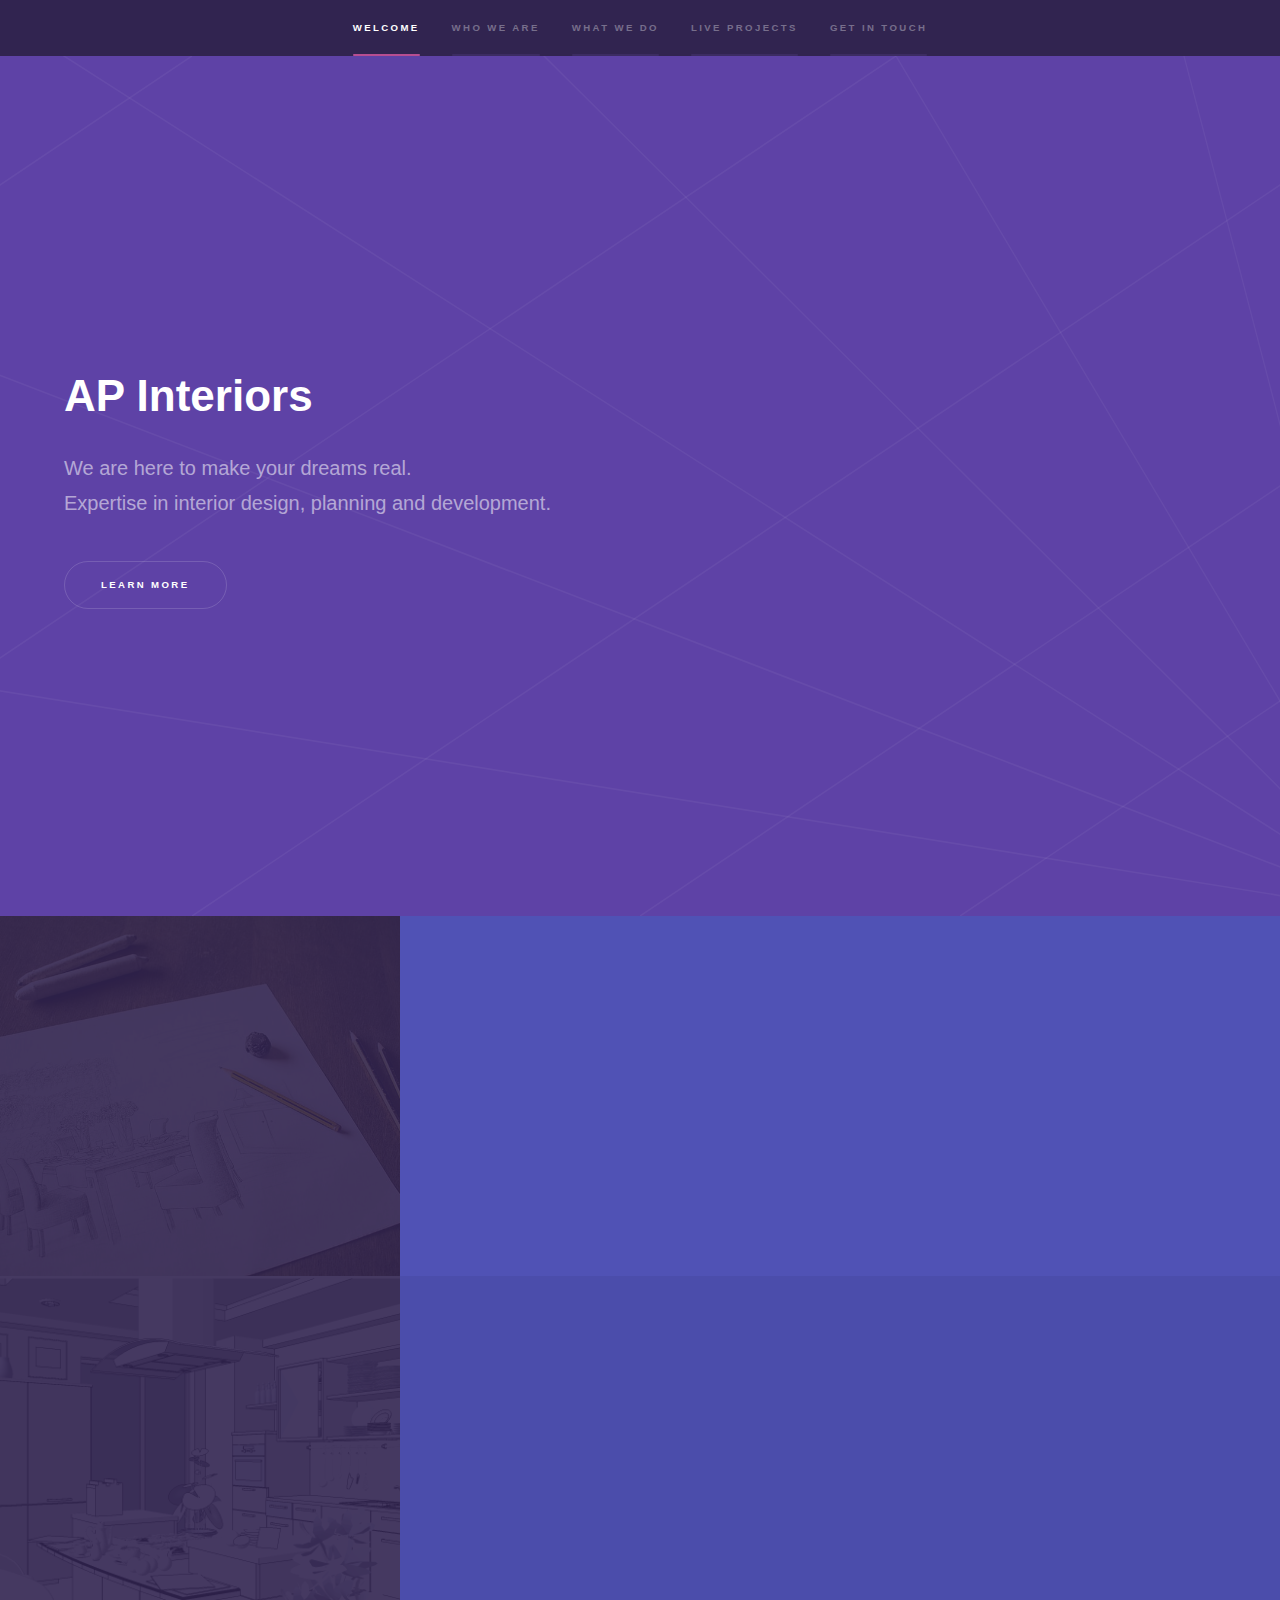
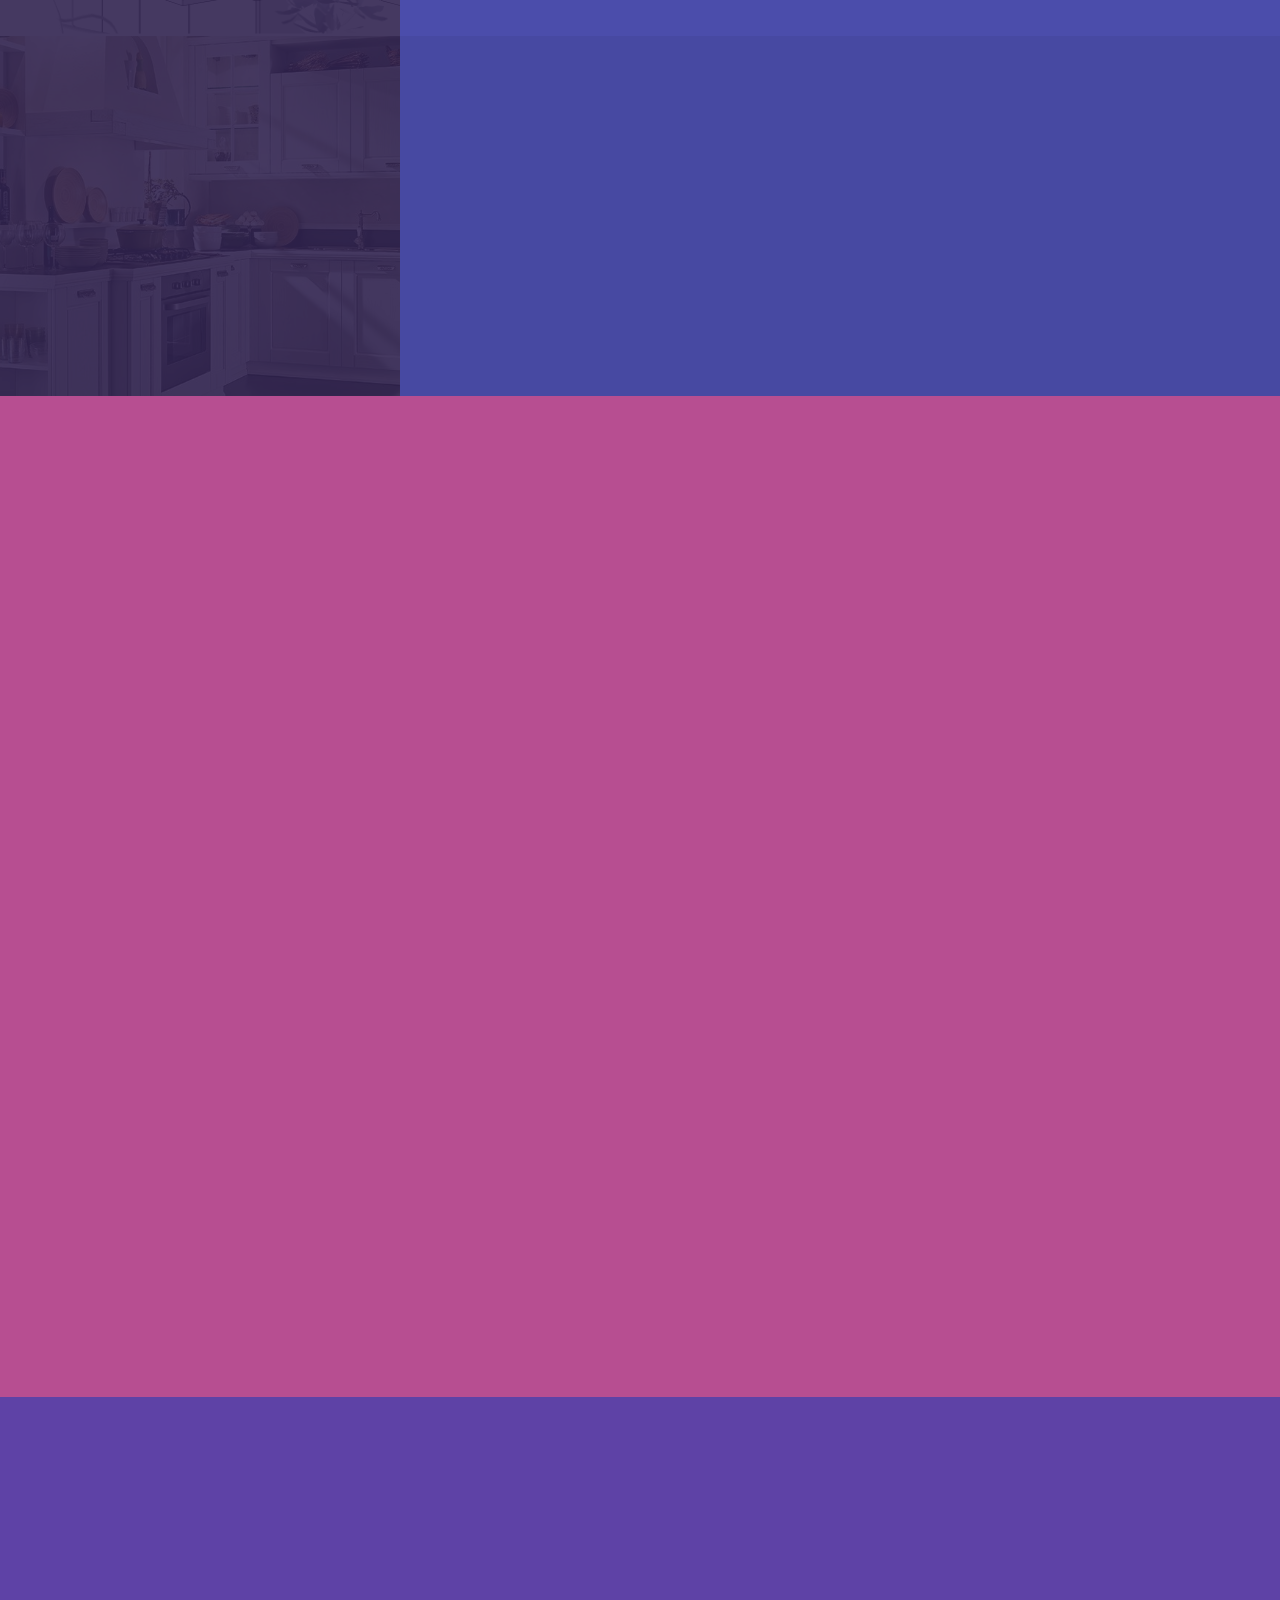
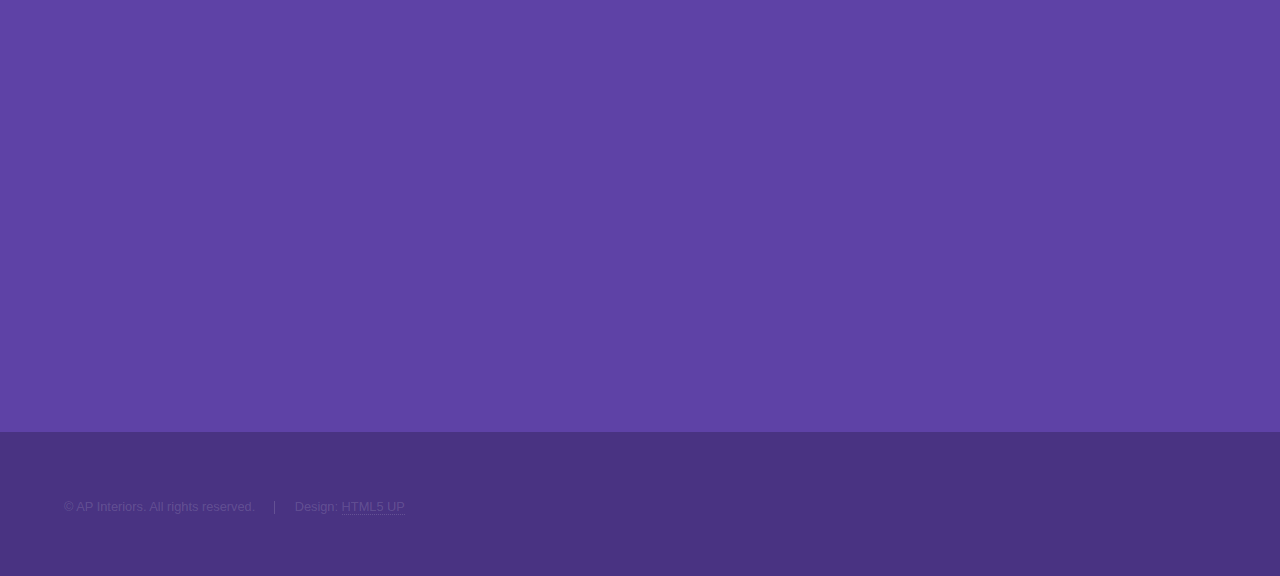
==== commit c5530ef8: "update sentence" ====
--- a/index.html
+++ b/index.html
@@ -22,6 +22,7 @@
 							<li><a href="#intro">Welcome</a></li>
 							<li><a href="#one">Who we are</a></li>
 							<li><a href="#two">What we do</a></li>
+							<li><a href="#four">Live Projects</a></li>
 							<li><a href="#three">Get in touch</a></li>
 						</ul>
 					</nav>
@@ -50,7 +51,7 @@
 							<div class="content">
 								<div class="inner">
 									<h2>It all starts with your imagination</h2>
-									<p>We are here to make it as reality.</p>
+									<p>We are here to make it a reality.</p>
 									<ul class="actions">
 										<li><a href="generic.html" class="button">Learn more</a></li>
 									</ul>
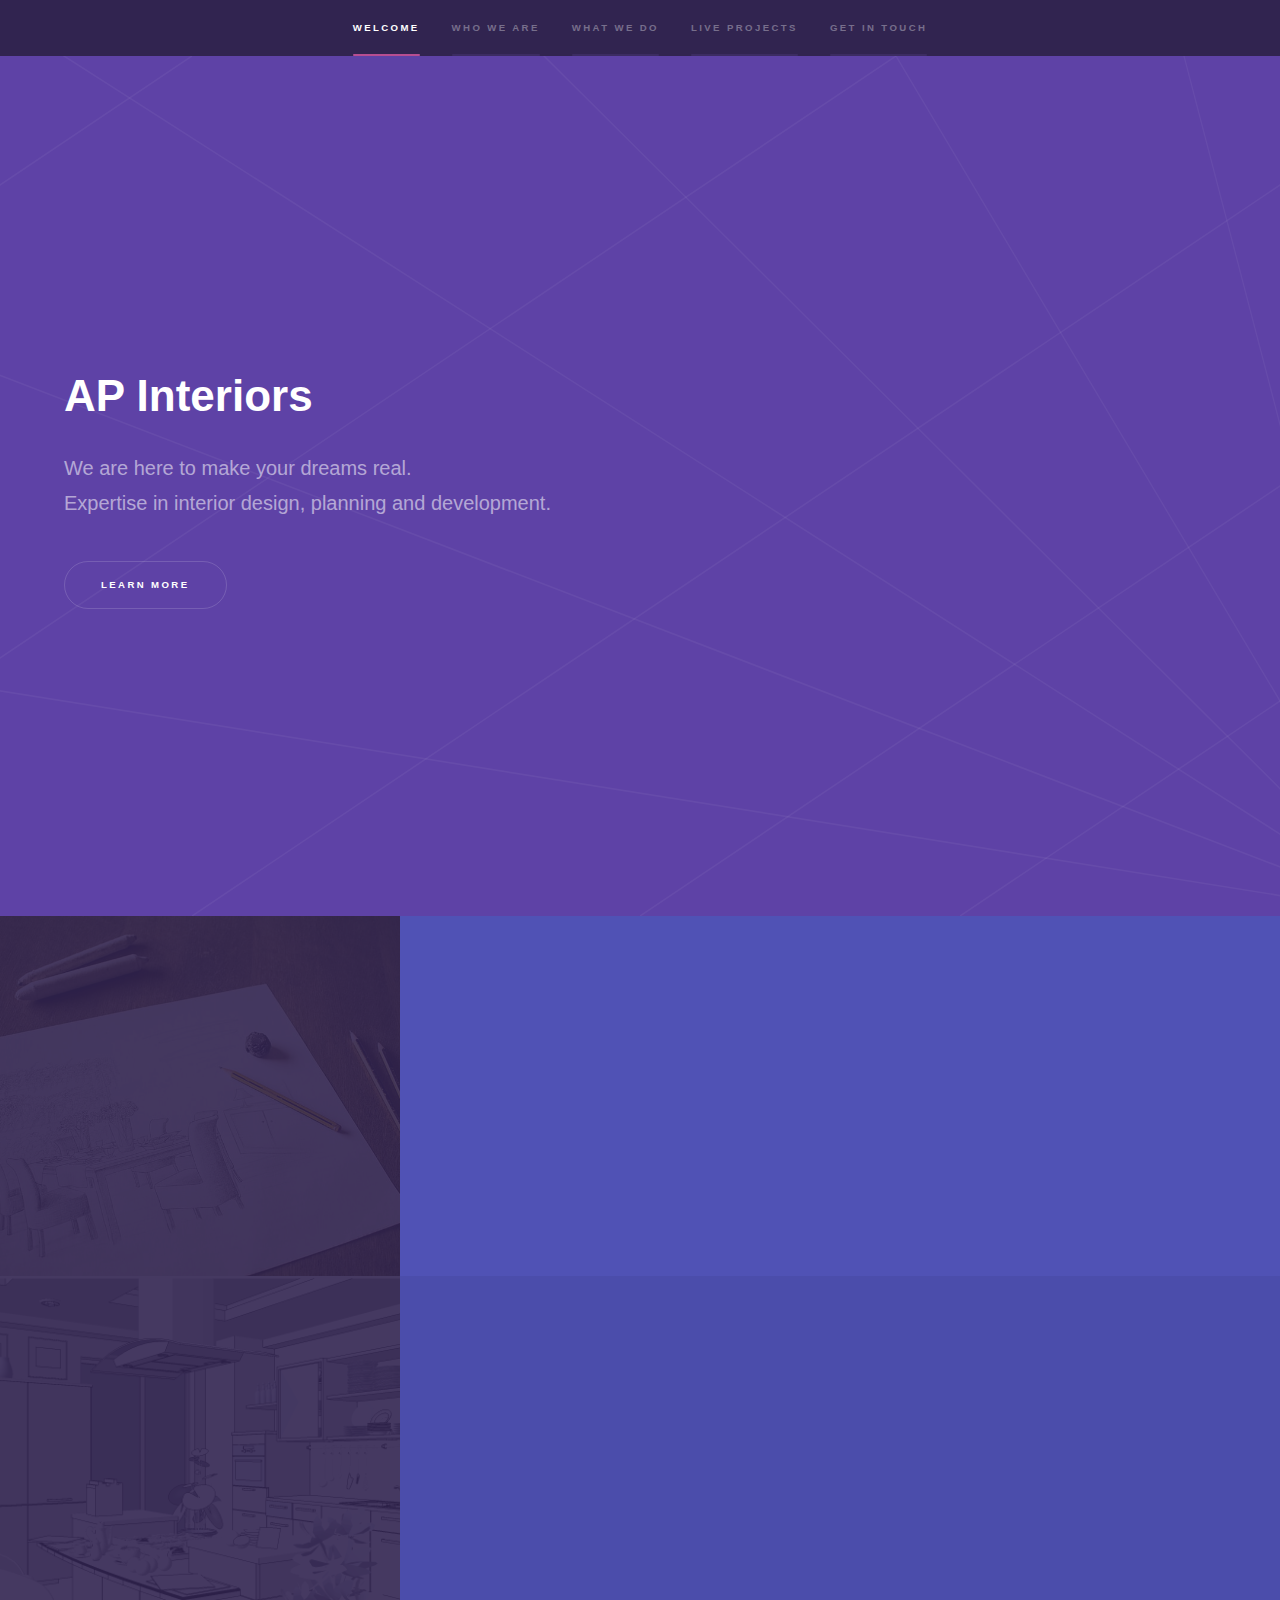
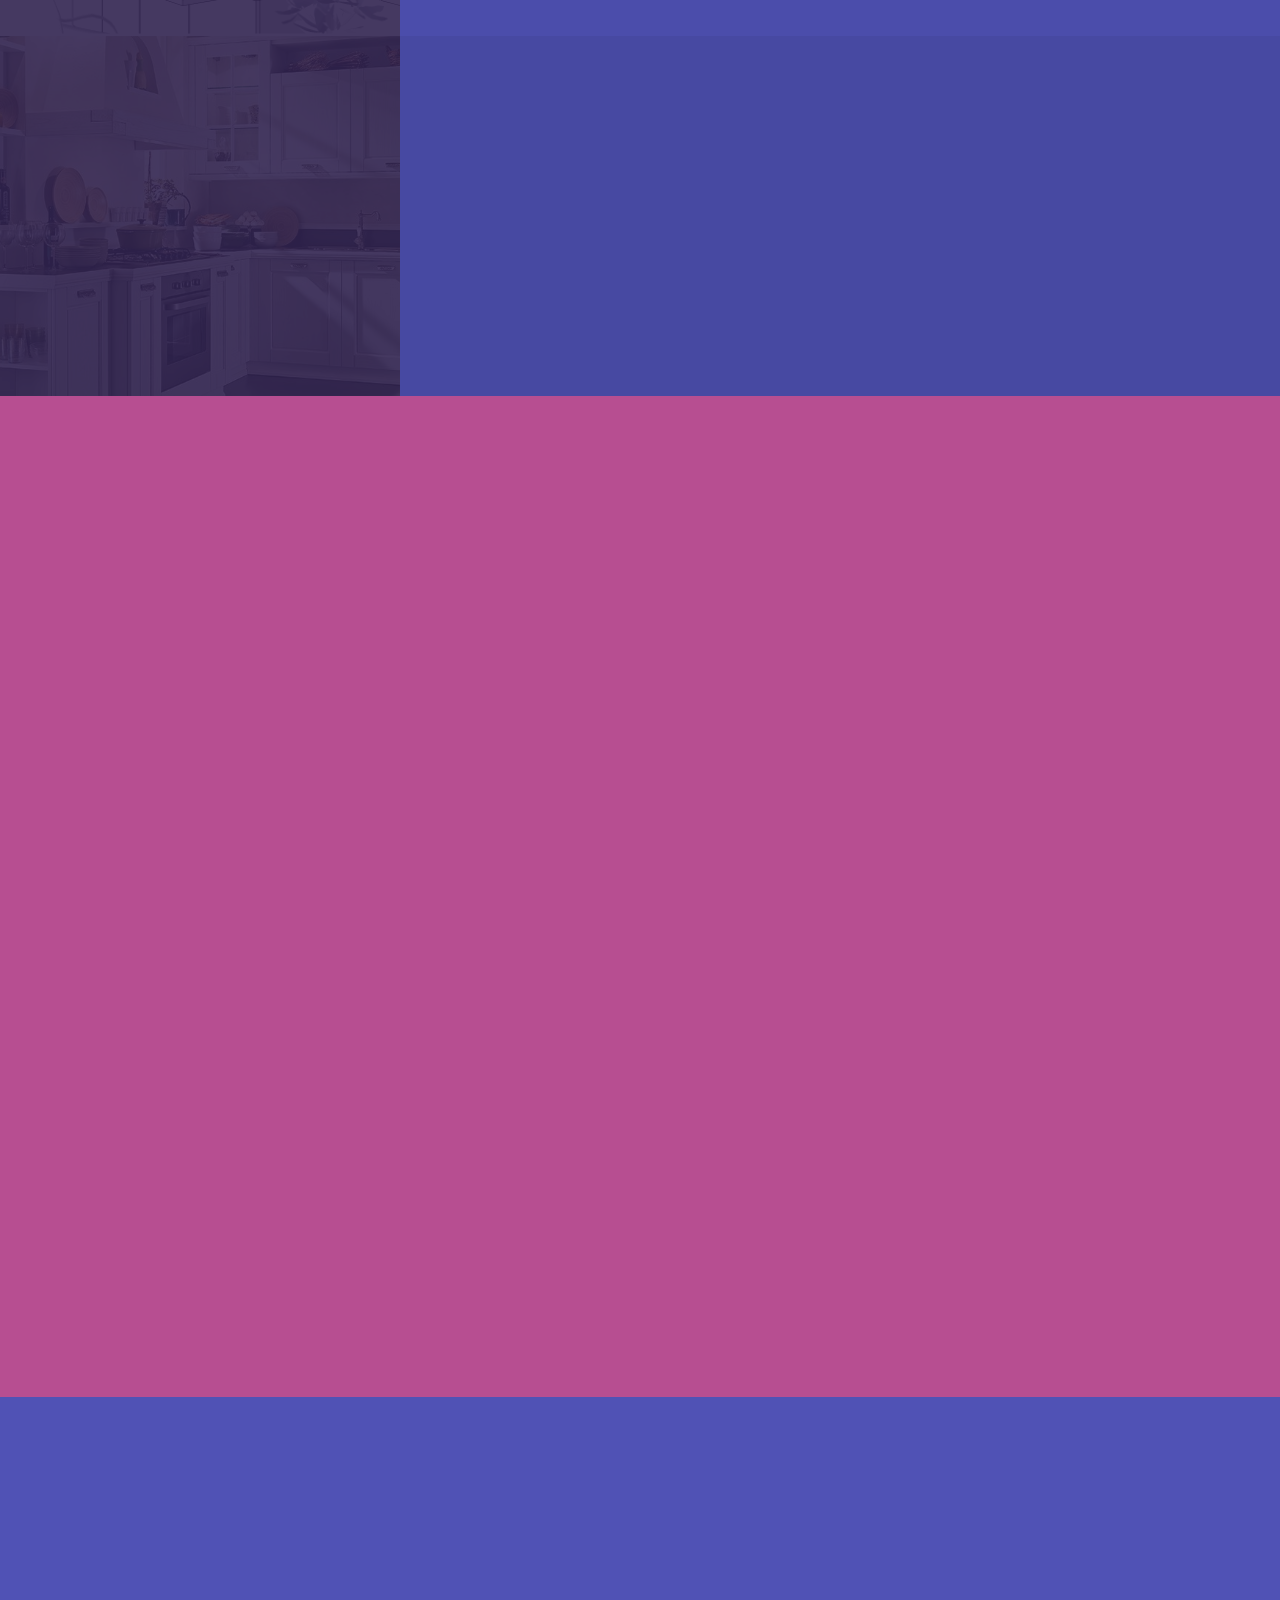
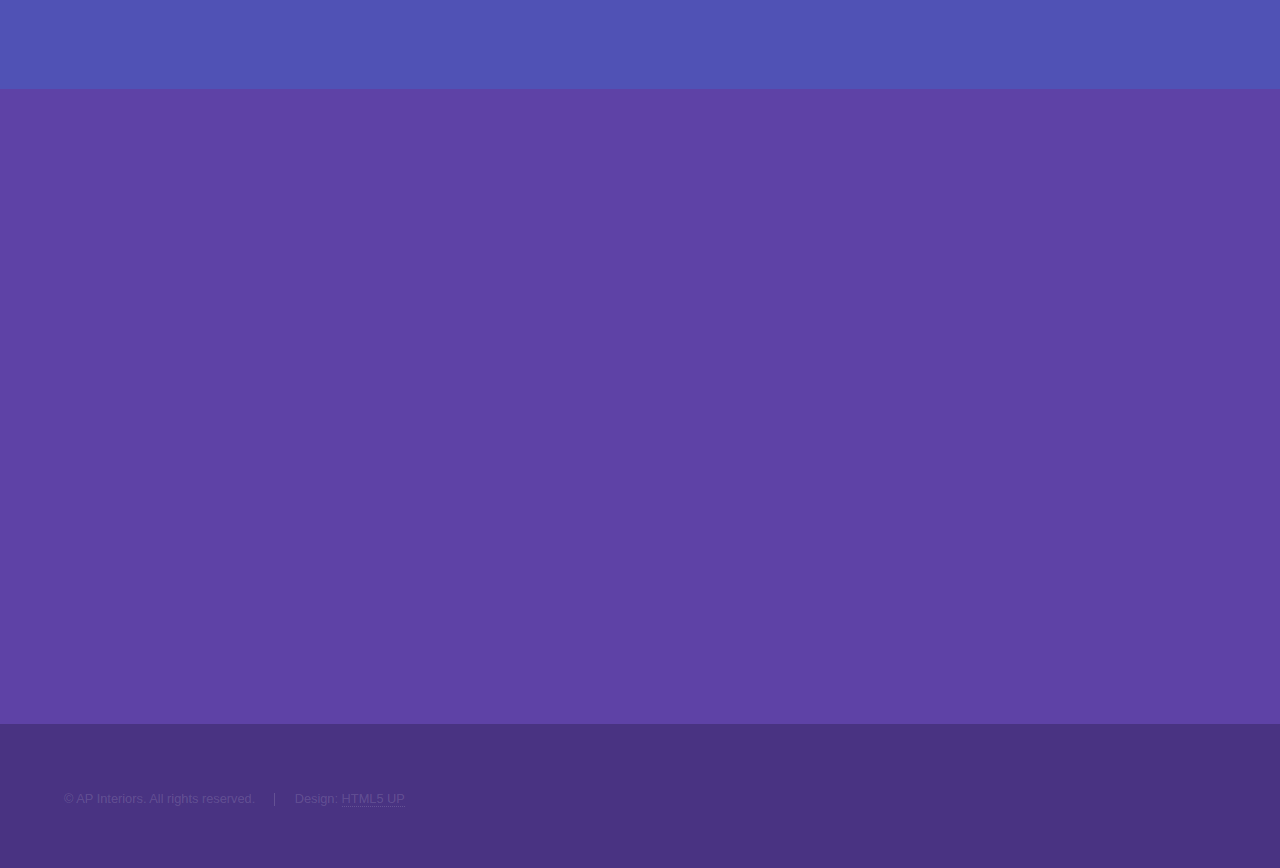
==== commit 0e2f7555: "updated live projects page" ====
--- a/index.html
+++ b/index.html
@@ -126,6 +126,16 @@
 								<li><a href="generic.html" class="button">Learn more</a></li>
 							</ul>
 						</div>
+					</section>
+
+					<!-- four -->
+					<section id="four" class="wrapper style2 fade-up">
+						<div class="inner">
+							<h2>Live projects</h2>
+							<p>Checkout our latest projects in below link.</p>
+							<ul class="actions">
+								<li><a href="liveProjects.html" class="button">Click for more</a></li>
+							</ul>
 					</section>
 
 				<!-- Three -->
